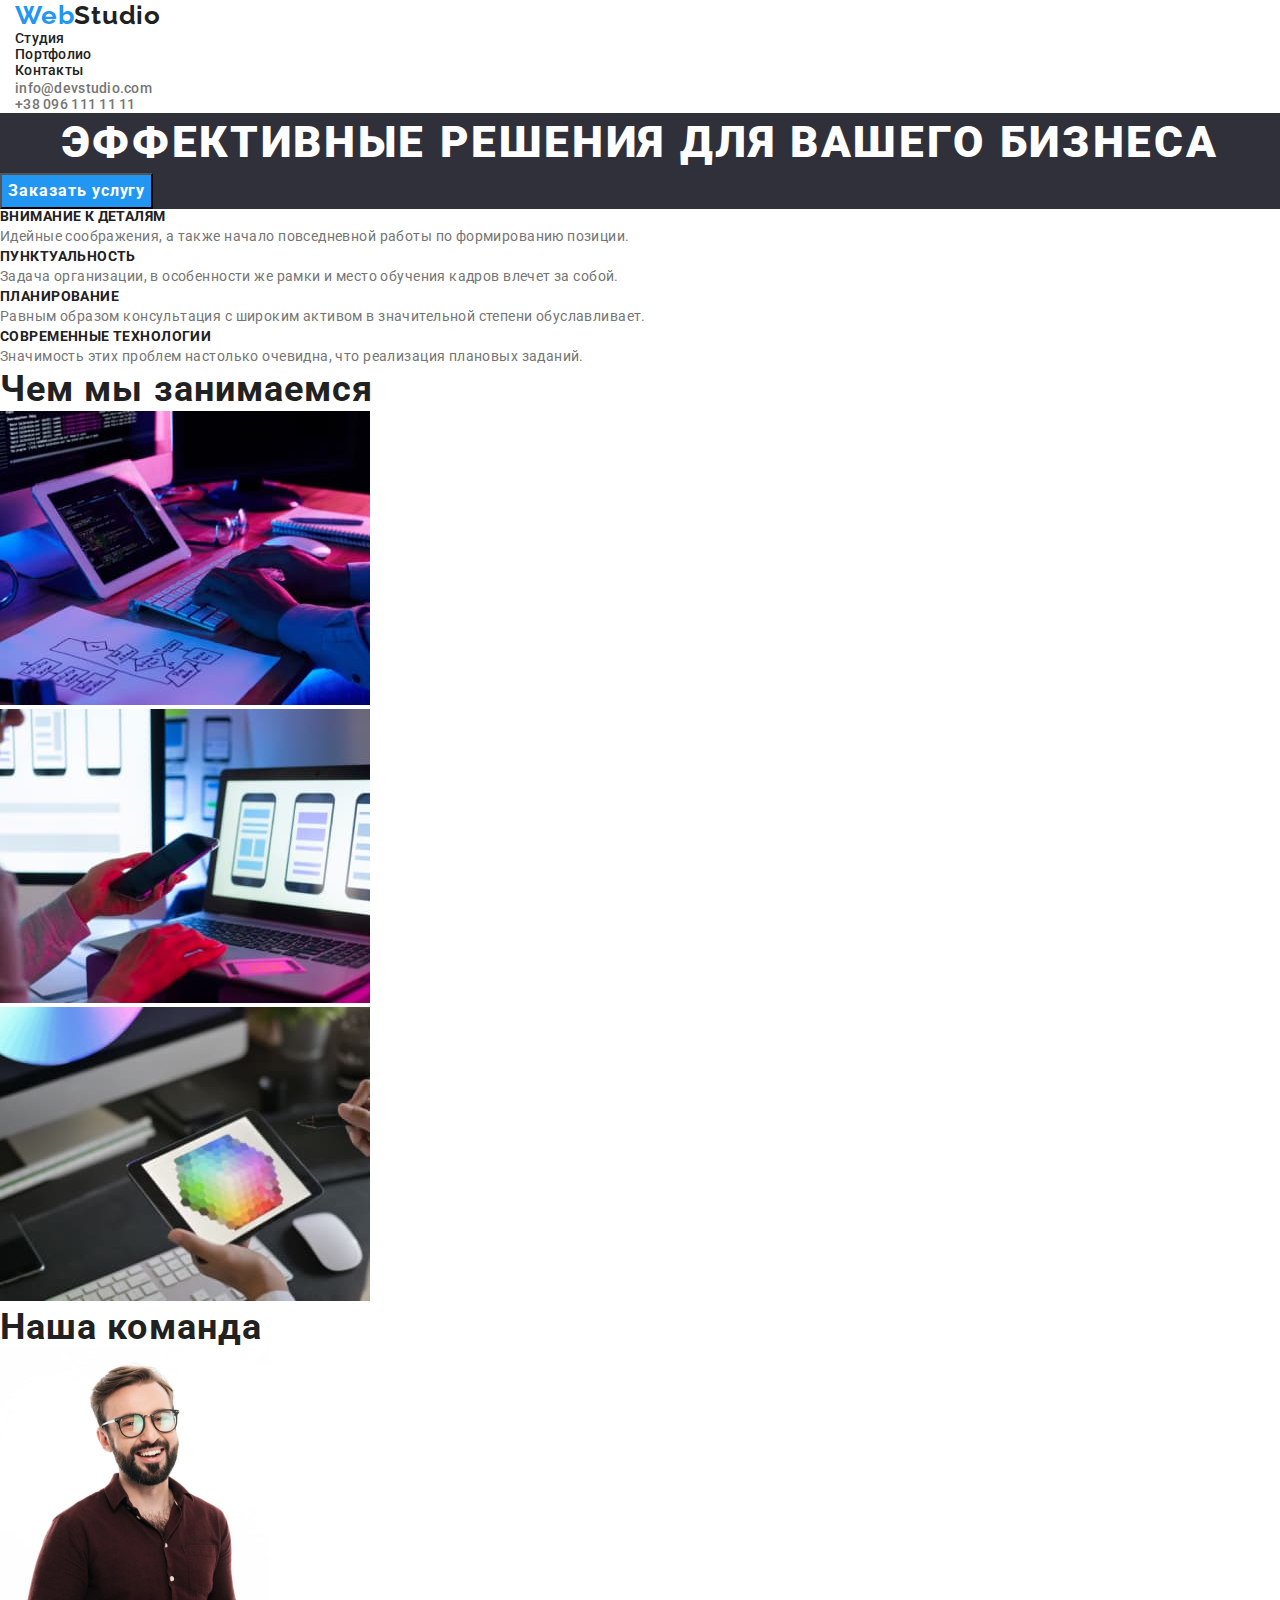
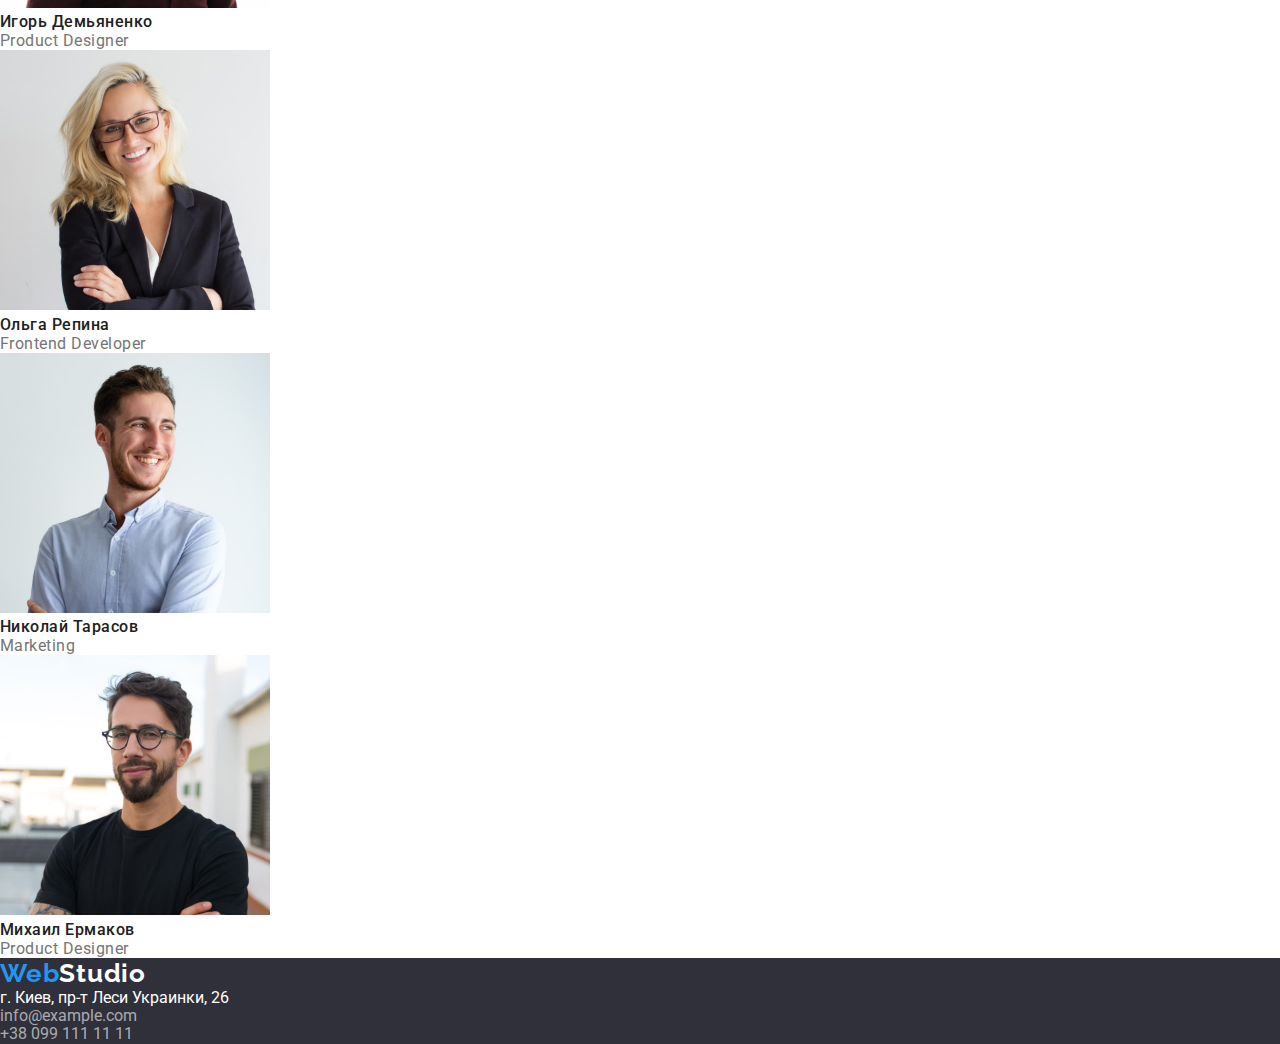
==== index.html @ ba94e082 "1" ====
<!DOCTYPE html>
<html lang="ru">
  <head>
    <meta charset="UTF-8" />
    <meta http-equiv="X-UA-Compatible" content="IE=edge" />
    <meta name="viewport" content="width=device-width, initial-scale=1.0" />
    <title>Document</title>
    <link rel="preconnect" href="https://fonts.googleapis.com" />
    <link rel="preconnect" href="https://fonts.gstatic.com" crossorigin />
    <!-- <link rel="preconnect" href="https://fonts.googleapis.com" />
    <link rel="preconnect" href="https://fonts.gstatic.com" crossorigin /> -->
    <link
      href="https://fonts.googleapis.com/css2?family=Raleway:wght@700&family=Roboto:wght@400;500;700;900&display=swap"
      rel="stylesheet"
    />
    <link
      rel="stylesheet"
      href="https://cdnjs.cloudflare.com/ajax/libs/modern-normalize/1.1.0/modern-normalize.min.css"
    />
    <link rel="stylesheet" href="./css/stile.css" />
  </head>
  <body class="body">
    <div class="container">
    <header class="header">
      <nav class="navigation">
        <a href="" class="header-logo logo">
          <span class="color-logo">Web</span>Studio</a
        >
        <ul class="header-list">
          <li class="header-item">
            <a href="./index.html" class="header-link">Студия</a>
          </li>
          <li class="header-item">
            <a href="./portfolio.html" class="header-link">Портфолио</a>
          </li>
          <li class="header-item">
            <a href="" class="header-link">Контакты</a>
          </li>
        </ul>
      </nav>
      <ul class="header-list-contacts">
        <li class="header-item-contacts">
          <a href="mailto:info@devstudio.com" class="header-link-tel"
            >info@devstudio.com</a
          >
        </li>
        <li class="header-item">
          <a href="tel:+380961111111" class="header-link-tel"
            >+38 096 111 11 11</a
          >
        </li>
      </ul>
    </div>
    </header>
    <main>
      <section class="hero">
        <h1 class="hero-title">Эффективные решения для вашего бизнеса</h1>
        <button type="button" class="btn">Заказать услугу</button>
      </section>
      <section class="benefits">
        <h2 class="visually-hidden">Наши приемущества</h2>
        <ul class="benefits-list">
          <li class="benefits-item">
            <h2 class="benefits-title">Внимание к деталям</h2>
            <p class="benefits-text">
              Идейные соображения, а также начало повседневной работы по
              формированию позиции.
            </p>
          </li>
          <li class="benefits-item">
            <h2 class="benefits-title">Пунктуальность</h2>
            <p class="benefits-text">
              Задача организации, в особенности же рамки и место обучения кадров
              влечет за собой.
            </p>
          </li>
          <li class="benefits-item">
            <h2 class="benefits-title">Планирование</h2>
            <p class="benefits-text">
              Равным образом консультация с широким активом в значительной
              степени обуславливает.
            </p>
          </li>
          <li class="benefits-item">
            <h2 class="benefits-title">Современные технологии</h2>
            <p class="benefits-text">
              Значимость этих проблем настолько очевидна, что реализация
              плановых заданий.
            </p>
          </li>
        </ul>
      </section>
      <section class="work">
        <h2 class="our-work">Чем мы занимаемся</h2>
        <ul class="work-list">
          <li class="work-item">
            <img
              src="./images/1.jpg"
              alt=" Пользователь работающий за планшетом с клавиатурой"
              width="370"
            />
          </li>
          <li class="work-item">
            <img
              src="images/2.jpg"
              alt="Пользватель работающий за ноутбуком"
              width="370"
            />
          </li>
          <li class="work-item">
            <img
              src="./images/3.jpg"
              alt="Пользователь работающий за планшетом"
              width="370"
            />
          </li>
        </ul>
      </section>
      <section class="team">
        <h2 class="team-our">Наша команда</h2>
        <ul class="team-list">
          <li class="team-item">
            <img
              src="./images/teacher.jpg"
              alt="Фото Product Designer"
              width="270"
            />
            <h2 class="team-name">Игорь Демьяненко</h2>
            <p lang="en" class="team-text">Product Designer</p>
          </li>
          <li class="team-item">
            <img
              src="images/teacher2.jpg"
              alt="Фото Frontend Developer"
              width="270"
            />
            <h2 class="team-name">Ольга Репина</h2>
            <p lang="en" class="team-text">Frontend Developer</p>
          </li>
          <li class="team-item">
            <img src="./images/teacher3.jpg" alt="Фото Marketing" width="270" />
            <h2 class="team-name">Николай Тарасов</h2>
            <p lang="en" class="team-text">Marketing</p>
          </li>
          <li class="team-item">
            <img
              src="./images/teacher4.jpg"
              alt="Фото UI Designer"
              width="270"
            />
            <h2 class="team-name">Михаил Ермаков</h2>
            <p lang="en" class="team-text">Product Designer</p>
          </li>
        </ul>
      </section>
    </main>
    <footer class="footer">
      <a href="" class="footer-logo logo"
        ><span class="color-logo">Web</span>Studio</a
      >
      <address class="footer-address">
        <ul class="footer-list">
          <li class="footer-item">
            <a href="" class="footer-link-address"
              >г. Киев, пр-т Леси Украинки, 26</a
            >
          </li>
          <li class="footer-item">
            <a href="mailto:info@example.com" class="footer-link"
              >info@example.com</a
            >
          </li>
          <li class="address-item">
            <a href="tel:+380991111111" class="footer-link"
              >+38 099 111 11 11</a
            >
          </li>
        </ul>
      </address>
    </footer>
  </body>
</html>
---- css/stile.css ----
:root {
  --header-color-white: #ffffff;
  --header-color-black: #212121;
  --text-color-grey: #757575;
  --btn-color-blue: #2196f3;
  --fon-background-grey: #2f303a;
  --fon-background-white: #e5e5e5;
  --footer-link-color: rgba(255, 255, 255, 0.6);
}

.body {
  font-family: "Roboto", sans-serif;
  color: var(--text-color-grey);
}

/* index.html */
/* header */
a {
  text-decoration: none;
}

li {
  list-style-type: none;
}

p,
h1,
h2,
h3,
h4,
h5,
h6 {
  margin: 0;
}
ul {
  margin: 0;
  padding: 0;
}

.container {
  width: 1200px;
  padding-left: 15px;
  padding-right: 15px;
}
.visually-hidden {
  position: absolute;
  white-space: nowrap;
  width: 1px;
  height: 1px;
  overflow: hidden;
  border: 0;
  padding: 0;
  clip: rect(0 0 0 0);
  clip-path: inset(50%);
  margin: -1px;
}

.logo {
  font-family: "Raleway", sans-serif;
  font-weight: 700;
  font-size: 26px;
  line-height: 1.19;
  letter-spacing: 0.03em;
}

.header-logo {
  color: var(--header-color-black);
}
.color-logo {
  color: var(--btn-color-blue);
}

.header-link {
  font-weight: 500;
  font-size: 14px;
  line-height: 1.14;
  letter-spacing: 0.02em;
  color: var(--header-color-black);
}
.header-link:hover,
.header-link:focus,
.header-link:active {
  color: var(--btn-color-blue);
}

.header-link-tel {
  font-weight: 500;
  font-size: 14px;
  line-height: 1.14;
  letter-spacing: 0.02em;
  color: var(--text-color-grey);
}
.header-link-tel:hover,
.header-link-tel:focus,
.header-link-tel:active {
  color: var(--btn-color-blue);
}

.header-item {
  font-weight: 500;
  font-size: 14px;
  line-height: 1.14;
  letter-spacing: 0.02em;
  color: var(--text-color-grey);
}
/* hero */
.hero {
  background: var(--fon-background-grey);
}

.hero-title {
  font-weight: 900;
  font-size: 44px;
  line-height: 1.36;
  text-align: center;
  letter-spacing: 0.06em;
  text-transform: uppercase;
  color: var(--header-color-white);
}
.btn {
  font-family: inherit;
  font-weight: 700;
  font-size: 16px;
  line-height: 1.87;
  letter-spacing: 0.06em;
  color: var(--header-color-white);
  background-color: var(--btn-color-blue);
  cursor: pointer;
}

.btn:hover,
.filter-btn:hover,
.btn:focus,
.filter-btn:focus,
.btn:active,
.filter-btn:active {
  color: var(--header-color-white);
  background-color: var(--btn-color-blue);
}

/* benefits */

.benefits-our {
  font-weight: 700;
  font-size: 36px;
  line-height: 1.17;
  letter-spacing: 0.03em;
  color: var(--header-color-black);
}

.benefits-title {
  font-weight: 700;
  font-size: 14px;
  line-height: 1.14;
  letter-spacing: 0.03em;
  text-transform: uppercase;
  color: var(--header-color-black);
}

.benefits-text {
  font-weight: 400;
  font-size: 14px;
  line-height: 1.71;
  letter-spacing: 0.03em;
  color: var(--text-color-grey);
}
/* work */
.our-work {
  font-weight: 700;
  font-size: 36px;
  line-height: 1.17;
  letter-spacing: 0.03em;
  color: var(--header-color-black);
}

/* team */
.team-our {
  font-weight: 700;
  font-size: 36px;
  line-height: 1.17;
  letter-spacing: 0.03em;
  color: var(--header-color-black);
}
.team-name {
  font-weight: 500;
  font-size: 16px;
  line-height: 1.19;
  letter-spacing: 0.03em;
  color: var(--header-color-black);
}

.team-text {
  font-weight: 400;
  font-size: 16px;
  line-height: 1.19;
  letter-spacing: 0.03em;
  color: var(--text-color-grey);
}
/* footer */

.footer {
  background-color: var(--fon-background-grey);
}
.footer-address {
  font-style: normal;
}
.footer-link:hover,
.footer-link-address:hover,
.footer-link:focus,
.footer-link-address:focus,
.footer-link:active,
.footer-link-address:active {
  color: var(--btn-color-blue);
}
.footer-logo {
  color: var(--header-color-white);
}
.footer-link-address {
  color: var(--header-color-white);
}
.footer-link {
  color: var(--footer-link-color);
}

/* portfolio */
/* filter */
.filter-btn {
  font-family: inherit;
  font-weight: 500;
  font-size: 16px;
  line-height: 1.63;
  letter-spacing: 0.03em;
  color: #212121;
  cursor: pointer;
}

.color-portfolio {
  color: var(--btn-color-blue);
}

/* content */
.content-title {
  font-weight: 700;
  font-size: 18px;
  line-height: 2;
  letter-spacing: 0.06em;
  color: var(--header-color-black);
}
.content-text {
  font-size: 16px;
  line-height: 1.87;
  letter-spacing: 0.03em;
  color: var(--text-color-grey);
}
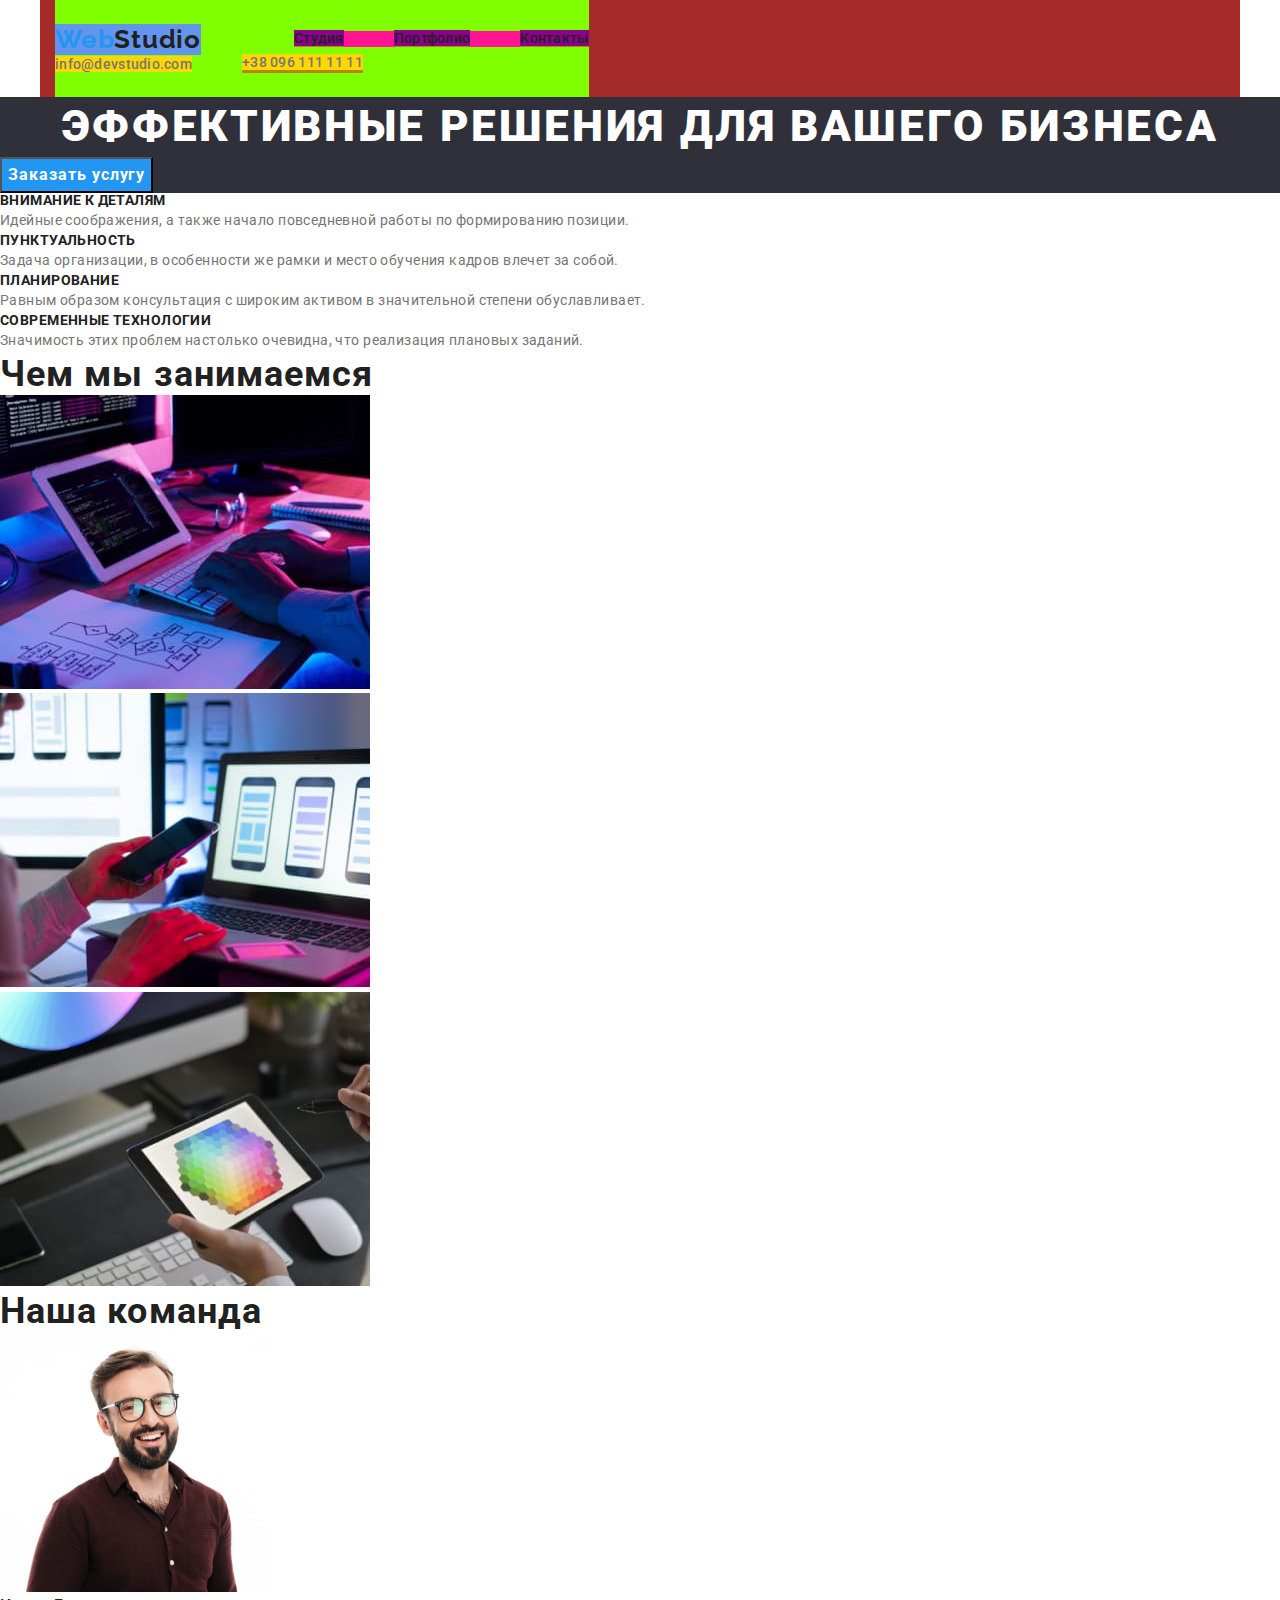
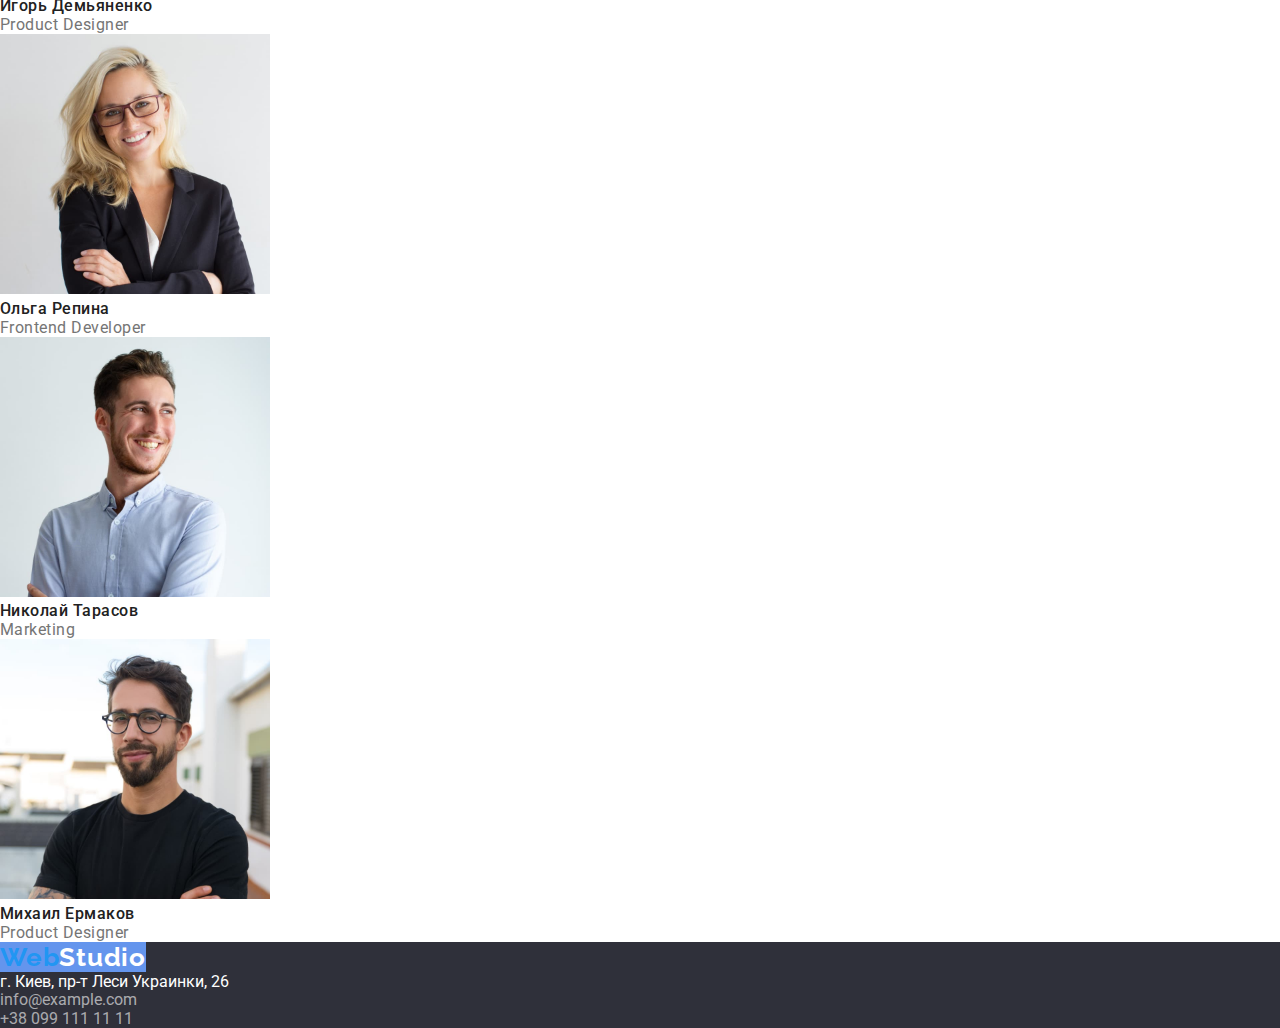
==== commit 7659fd1e: "2" ====
--- a/index.html
+++ b/index.html
@@ -5,10 +5,14 @@
     <meta http-equiv="X-UA-Compatible" content="IE=edge" />
     <meta name="viewport" content="width=device-width, initial-scale=1.0" />
     <title>Document</title>
+    <link
+    rel="stylesheet"
+    href="https://cdnjs.cloudflare.com/ajax/libs/modern-normalize/1.1.0/modern-normalize.min.css"
+  />
     <link rel="preconnect" href="https://fonts.googleapis.com" />
     <link rel="preconnect" href="https://fonts.gstatic.com" crossorigin />
-    <!-- <link rel="preconnect" href="https://fonts.googleapis.com" />
-    <link rel="preconnect" href="https://fonts.gstatic.com" crossorigin /> -->
+    <link rel="preconnect" href="https://fonts.googleapis.com" />
+    <link rel="preconnect" href="https://fonts.gstatic.com" crossorigin />
     <link
       href="https://fonts.googleapis.com/css2?family=Raleway:wght@700&family=Roboto:wght@400;500;700;900&display=swap"
       rel="stylesheet"
--- a/css/stile.css
+++ b/css/stile.css
@@ -13,8 +13,8 @@
   color: var(--text-color-grey);
 }
 
-/* index.html */
-/* header */
+/* different*/
+
 a {
   text-decoration: none;
 }
@@ -37,10 +37,20 @@
   padding: 0;
 }
 
+/* header */
 .container {
+  display: flex;
+  align-items: center;
   width: 1200px;
   padding-left: 15px;
   padding-right: 15px;
+  margin-left: auto;
+  margin-right: auto;
+  background-color: brown;
+}
+.navigation {
+  display: flex;
+  align-items: center;
 }
 .visually-hidden {
   position: absolute;
@@ -54,13 +64,18 @@
   clip-path: inset(50%);
   margin: -1px;
 }
-
+.header {
+  padding-top: 24px;
+  padding-bottom: 24px;
+  background-color: chartreuse;
+}
 .logo {
   font-family: "Raleway", sans-serif;
   font-weight: 700;
   font-size: 26px;
   line-height: 1.19;
   letter-spacing: 0.03em;
+  background-color: cornflowerblue;
 }
 
 .header-logo {
@@ -70,13 +85,39 @@
   color: var(--btn-color-blue);
 }
 
+.header-list {
+  display: flex;
+  margin-left: 93px;
+  background-color: deeppink;
+}
+.header-item {
+  font-weight: 500;
+  font-size: 14px;
+  line-height: 1.14;
+  letter-spacing: 0.02em;
+  color: var(--text-color-grey);
+  background-color: darkgoldenrod;
+}
+.header-list .header-item:not(:last-child) {
+  margin-right: 50px;
+}
+.header-list-contacts {
+  display: flex;
+  margin-left: auto;
+}
+.header-list-contacts .header-item-contacts:not(:last-child) {
+  margin-right: 50px;
+}
+
 .header-link {
   font-weight: 500;
   font-size: 14px;
   line-height: 1.14;
   letter-spacing: 0.02em;
   color: var(--header-color-black);
-}
+  background-color: darkmagenta;
+}
+
 .header-link:hover,
 .header-link:focus,
 .header-link:active {
@@ -89,6 +130,7 @@
   line-height: 1.14;
   letter-spacing: 0.02em;
   color: var(--text-color-grey);
+  background-color: gold;
 }
 .header-link-tel:hover,
 .header-link-tel:focus,
@@ -96,13 +138,7 @@
   color: var(--btn-color-blue);
 }
 
-.header-item {
-  font-weight: 500;
-  font-size: 14px;
-  line-height: 1.14;
-  letter-spacing: 0.02em;
-  color: var(--text-color-grey);
-}
+/* .index.html */
 /* hero */
 .hero {
   background: var(--fon-background-grey);
@@ -224,6 +260,14 @@
 
 /* portfolio */
 /* filter */
+.container-content {
+  width: 1200px;
+  padding-left: 15px;
+  padding-right: 15px;
+  margin-left: auto;
+  margin-right: auto;
+  display: flex;
+}
 .filter-btn {
   font-family: inherit;
   font-weight: 500;
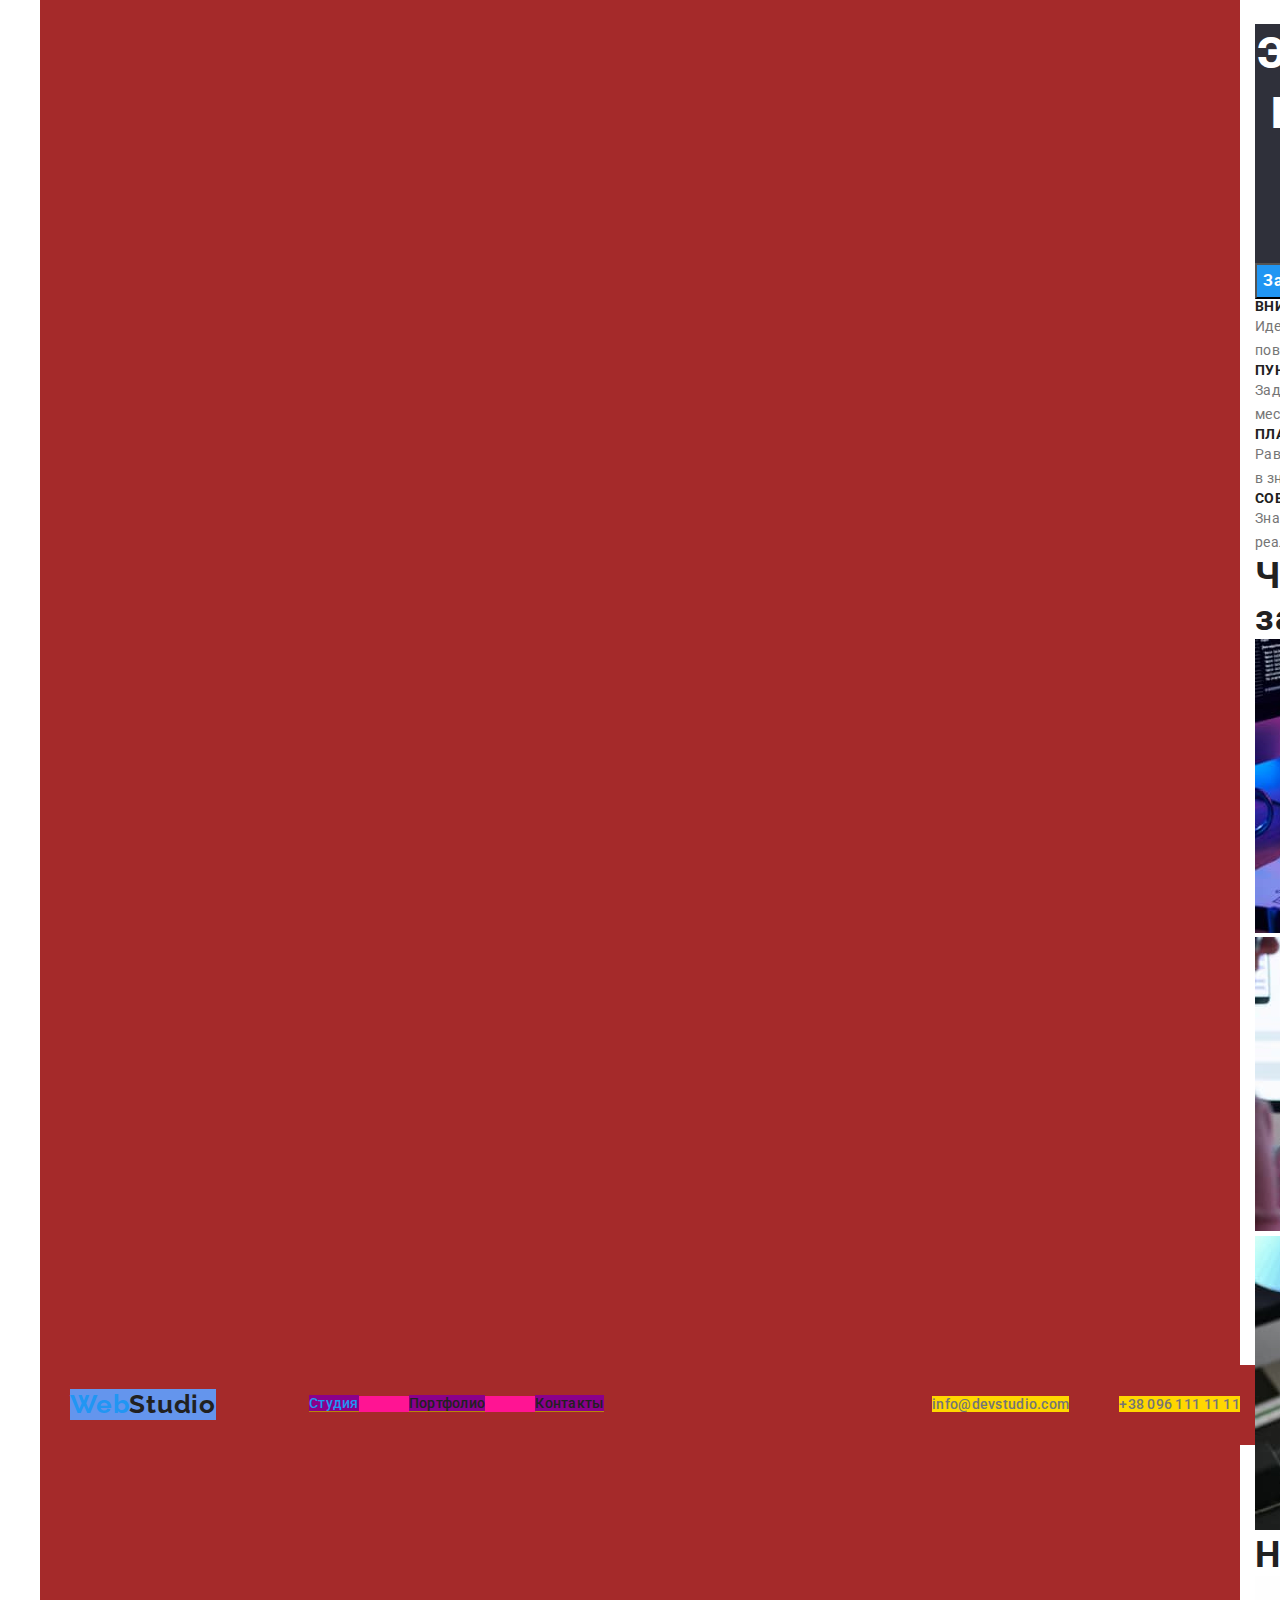
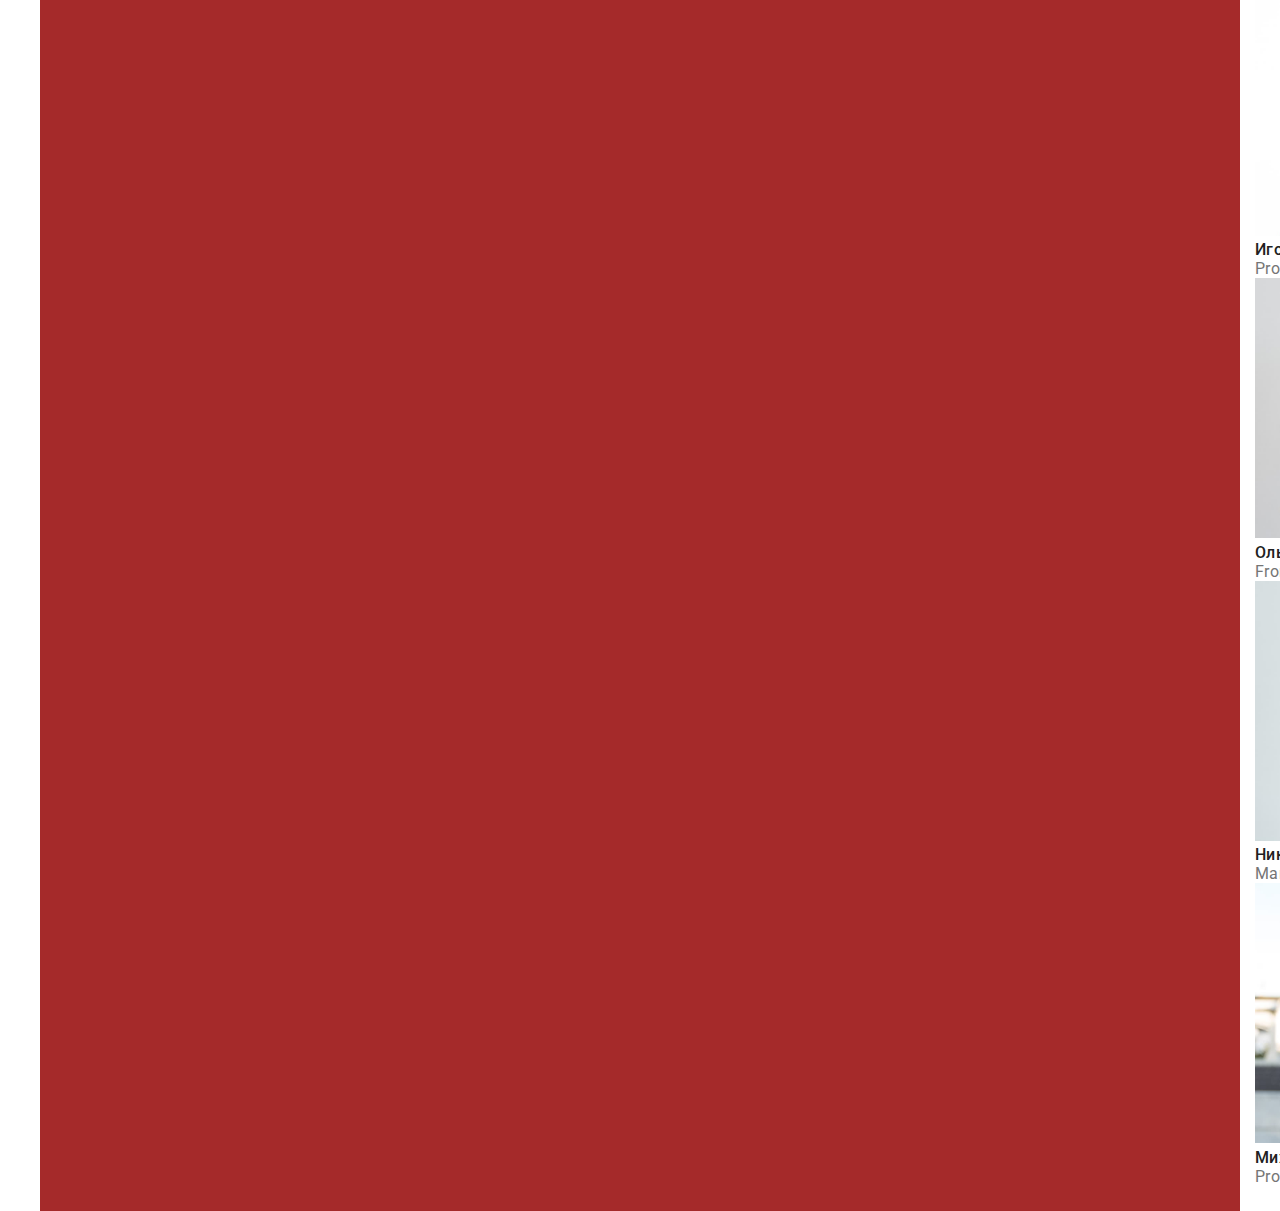
==== commit 13915398: "3" ====
--- a/index.html
+++ b/index.html
@@ -24,38 +24,40 @@
     <link rel="stylesheet" href="./css/stile.css" />
   </head>
   <body class="body">
-    <div class="container">
-    <header class="header">
-      <nav class="navigation">
-        <a href="" class="header-logo logo">
-          <span class="color-logo">Web</span>Studio</a
-        >
-        <ul class="header-list">
-          <li class="header-item">
-            <a href="./index.html" class="header-link">Студия</a>
-          </li>
-          <li class="header-item">
-            <a href="./portfolio.html" class="header-link">Портфолио</a>
-          </li>
-          <li class="header-item">
-            <a href="" class="header-link">Контакты</a>
-          </li>
-        </ul>
-      </nav>
-      <ul class="header-list-contacts">
-        <li class="header-item-contacts">
-          <a href="mailto:info@devstudio.com" class="header-link-tel"
-            >info@devstudio.com</a
-          >
-        </li>
-        <li class="header-item">
-          <a href="tel:+380961111111" class="header-link-tel"
-            >+38 096 111 11 11</a
-          >
-        </li>
-      </ul>
-    </div>
-    </header>
+    <div class="container header-conteiner">
+      <header class="header">
+        <div class="container header-conteiner">
+          <nav class="navigation">
+            <a href="" class="header-logo logo"
+              ><span class="color-logo">Web</span>Studio</a
+            >
+            <ul class="header-list">
+              <li class="header-item">
+                <a href="./index.html" class="header-link"><span class="color-studio">Студия</span></a>
+              </li>
+              <li class="header-item">
+                <a href="./portfolio.html" class="header-link">Портфолио</a
+                >
+              </li>
+              <li class="header-item">
+                <a href="" class="header-link">Контакты</a>
+              </li>
+            </ul>
+          </nav>
+          <ul class="header-list-contacts">
+            <li class="header-item-contacts">
+              <a href="mailto:info@devstudio.com" class="header-link-tel"
+                >info@devstudio.com</a
+              >
+            </li>
+            <li class="header-item-contacts">
+              <a href="tel:+380961111111" class="header-link-tel"
+                >+38 096 111 11 11</a
+              >
+            </li>
+          </ul>
+        </div>
+      </header>
     <main>
       <section class="hero">
         <h1 class="hero-title">Эффективные решения для вашего бизнеса</h1>
@@ -159,28 +161,29 @@
       </section>
     </main>
     <footer class="footer">
-      <a href="" class="footer-logo logo"
-        ><span class="color-logo">Web</span>Studio</a
-      >
-      <address class="footer-address">
-        <ul class="footer-list">
-          <li class="footer-item">
-            <a href="" class="footer-link-address"
-              >г. Киев, пр-т Леси Украинки, 26</a
-            >
-          </li>
-          <li class="footer-item">
-            <a href="mailto:info@example.com" class="footer-link"
-              >info@example.com</a
-            >
-          </li>
-          <li class="address-item">
-            <a href="tel:+380991111111" class="footer-link"
-              >+38 099 111 11 11</a
-            >
-          </li>
-        </ul>
-      </address>
+      <div class="conteiner-footer">
+        <a href="" class="footer-logo logo"
+          ><span class="color-logo">Web</span>Studio</a
+        >
+        <address class="footer-address">
+          <ul class="footer-list">
+            <li class="footer-item">
+              <a href="" class="footer-link-address"
+                >г. Киев, пр-т Леси Украинки, 26</a
+              >
+            </li>
+            <li class="footer-item">
+              <a href="mailto:info@devstudio.com" class="footer-link"
+                >isnfo@devstudio.com</a
+              >
+            </li>
+            <li class="footer-item">
+              <a href="tel:+380991111111" class="footer-link"
+                >+38 099 111 11 11</a
+              >
+            </li>
+          </ul>
+        </address>
     </footer>
   </body>
 </html>
--- a/css/stile.css
+++ b/css/stile.css
@@ -14,44 +14,6 @@
 }
 
 /* different*/
-
-a {
-  text-decoration: none;
-}
-
-li {
-  list-style-type: none;
-}
-
-p,
-h1,
-h2,
-h3,
-h4,
-h5,
-h6 {
-  margin: 0;
-}
-ul {
-  margin: 0;
-  padding: 0;
-}
-
-/* header */
-.container {
-  display: flex;
-  align-items: center;
-  width: 1200px;
-  padding-left: 15px;
-  padding-right: 15px;
-  margin-left: auto;
-  margin-right: auto;
-  background-color: brown;
-}
-.navigation {
-  display: flex;
-  align-items: center;
-}
 .visually-hidden {
   position: absolute;
   white-space: nowrap;
@@ -64,10 +26,50 @@
   clip-path: inset(50%);
   margin: -1px;
 }
+a {
+  text-decoration: none;
+}
+
+li {
+  list-style-type: none;
+}
+
+p,
+h1,
+h2,
+h3,
+h4,
+h5,
+h6 {
+  margin: 0;
+}
+ul {
+  margin: 0;
+  padding: 0;
+}
+
+/* header */
+.container {
+  width: 1200px;
+  padding-left: 15px;
+  padding-right: 15px;
+  margin-left: auto;
+  margin-right: auto;
+}
+.header-conteiner {
+  display: flex;
+  align-items: center;
+  padding-top: 24px;
+  padding-bottom: 25px;
+  background-color: brown;
+}
 .header {
-  padding-top: 24px;
-  padding-bottom: 24px;
   background-color: chartreuse;
+}
+
+.navigation {
+  display: flex;
+  align-items: center;
 }
 .logo {
   font-family: "Raleway", sans-serif;
@@ -77,8 +79,8 @@
   letter-spacing: 0.03em;
   background-color: cornflowerblue;
 }
-
 .header-logo {
+  margin-right: 93px;
   color: var(--header-color-black);
 }
 .color-logo {
@@ -87,7 +89,6 @@
 
 .header-list {
   display: flex;
-  margin-left: 93px;
   background-color: deeppink;
 }
 .header-item {
@@ -117,7 +118,9 @@
   color: var(--header-color-black);
   background-color: darkmagenta;
 }
-
+.color-studio {
+  color: var(--btn-color-blue);
+}
 .header-link:hover,
 .header-link:focus,
 .header-link:active {
@@ -232,10 +235,89 @@
   letter-spacing: 0.03em;
   color: var(--text-color-grey);
 }
+
+/* portfolio */
+/* filter */
+.filter {
+  background-color: chocolate;
+}
+.container-content {
+  background-color: cadetblue;
+}
+.filter-list {
+  display: flex;
+  flex-wrap: wrap;
+  justify-content: center;
+}
+.filter-btn {
+  margin-left: 8px;
+  padding-top: 94px;
+  padding-bottom: 50px;
+  font-family: inherit;
+  font-weight: 500;
+  font-size: 16px;
+  line-height: 1.63;
+  letter-spacing: 0.03em;
+  color: #212121;
+  cursor: pointer;
+  background-color: rgb(94, 13, 31);
+}
+
+.color-portfolio {
+  color: var(--btn-color-blue);
+}
+
+.filter-list .filter-btn:not(:last-child) {
+  margin-left: 8px;
+}
+/* content */
+.content-list {
+  display: flex;
+  justify-content: space-around;
+  flex-wrap: wrap;
+  justify-content: center;
+  margin-left: -30px;
+  margin-bottom: -30px;
+}
+.content-item {
+  width: calc((100%- 90px) / 3);
+  margin-left: 30px;
+  margin-bottom: 30px;
+}
+
+.content-title {
+  padding-top: 20px;
+  padding-left: 24px;
+  font-weight: 700;
+  font-size: 18px;
+  line-height: 2;
+  letter-spacing: 0.06em;
+  color: var(--header-color-black);
+}
+
+.content-text {
+  padding-left: 24px;
+  font-size: 16px;
+  line-height: 1.87;
+  letter-spacing: 0.03em;
+  color: var(--text-color-grey);
+}
+
 /* footer */
 
 .footer {
   background-color: var(--fon-background-grey);
+}
+.conteiner-footer {
+  width: 1200px;
+  padding-left: 15px;
+  padding-right: 15px;
+  margin-left: auto;
+  margin-right: auto;
+  background-color: darkmagenta;
+}
+.footer-logo {
+  margin-bottom: 20px;
 }
 .footer-address {
   font-style: normal;
@@ -257,42 +339,3 @@
 .footer-link {
   color: var(--footer-link-color);
 }
-
-/* portfolio */
-/* filter */
-.container-content {
-  width: 1200px;
-  padding-left: 15px;
-  padding-right: 15px;
-  margin-left: auto;
-  margin-right: auto;
-  display: flex;
-}
-.filter-btn {
-  font-family: inherit;
-  font-weight: 500;
-  font-size: 16px;
-  line-height: 1.63;
-  letter-spacing: 0.03em;
-  color: #212121;
-  cursor: pointer;
-}
-
-.color-portfolio {
-  color: var(--btn-color-blue);
-}
-
-/* content */
-.content-title {
-  font-weight: 700;
-  font-size: 18px;
-  line-height: 2;
-  letter-spacing: 0.06em;
-  color: var(--header-color-black);
-}
-.content-text {
-  font-size: 16px;
-  line-height: 1.87;
-  letter-spacing: 0.03em;
-  color: var(--text-color-grey);
-}
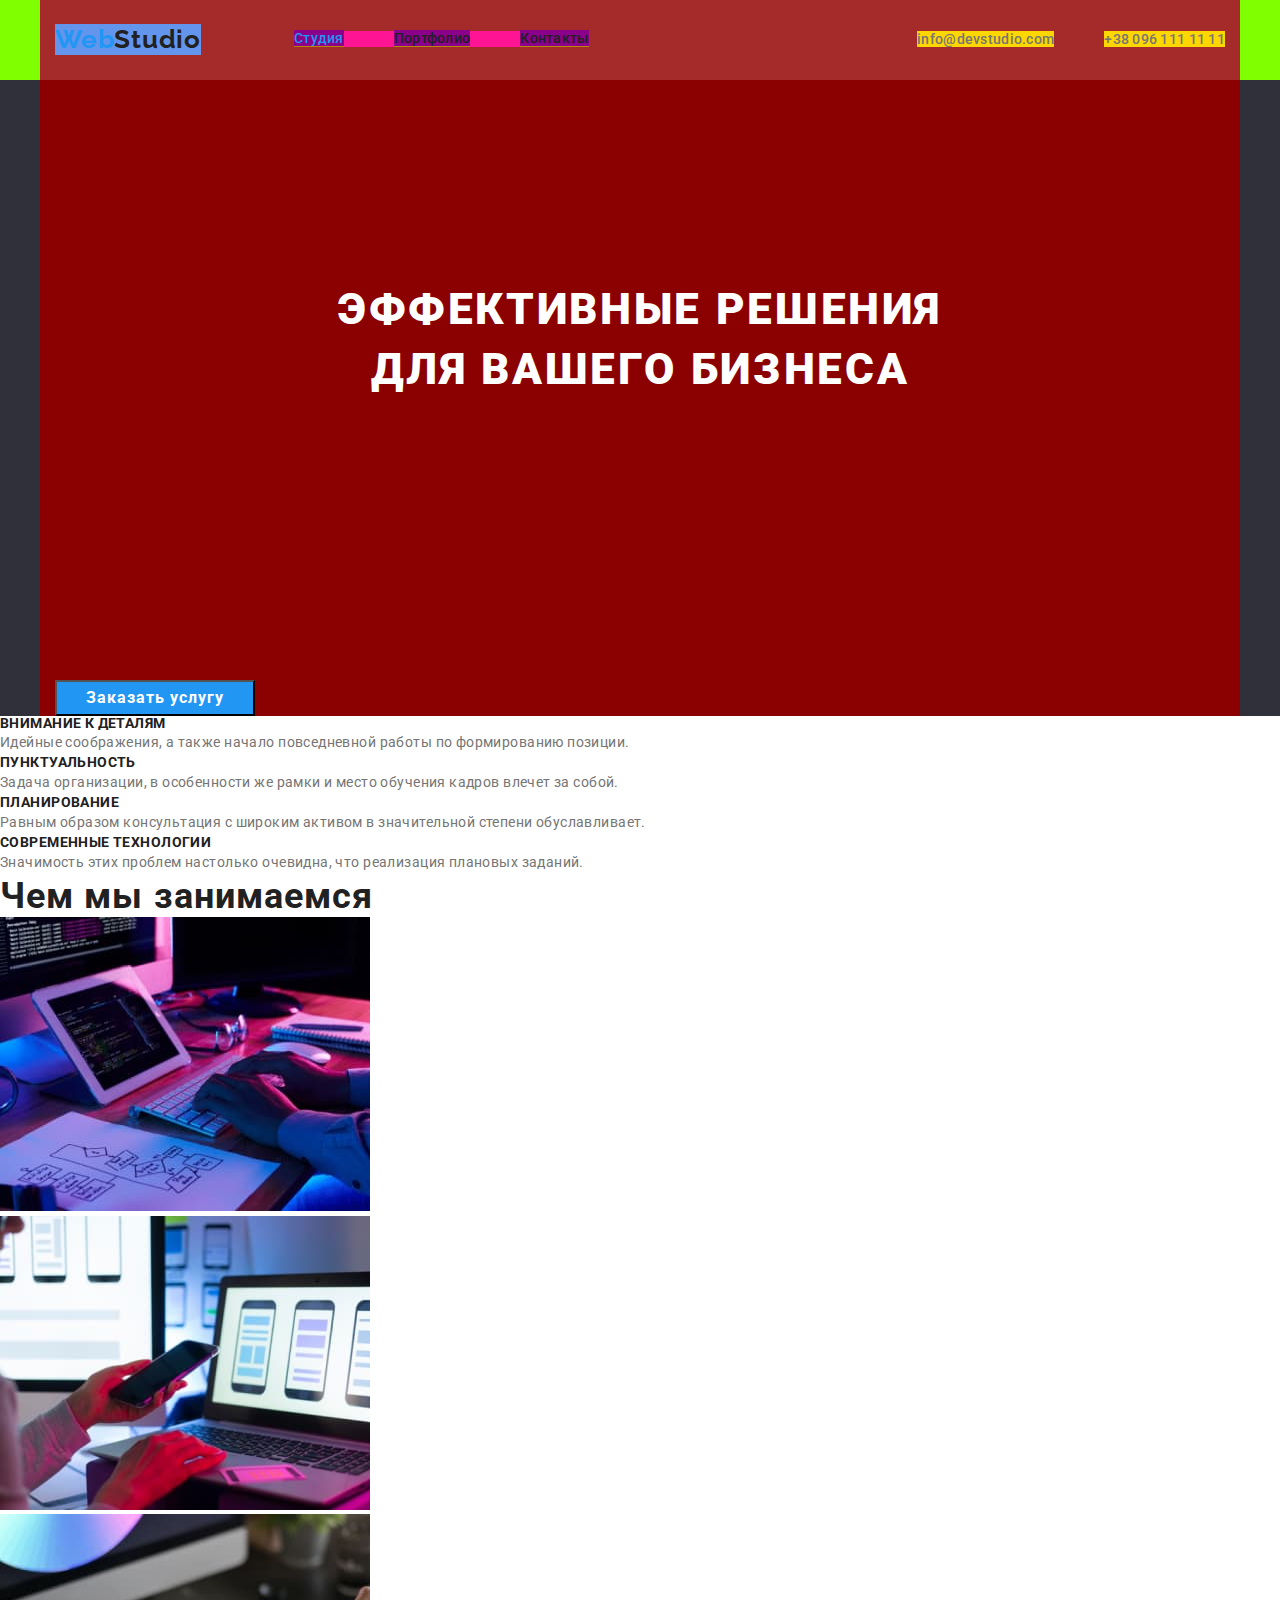
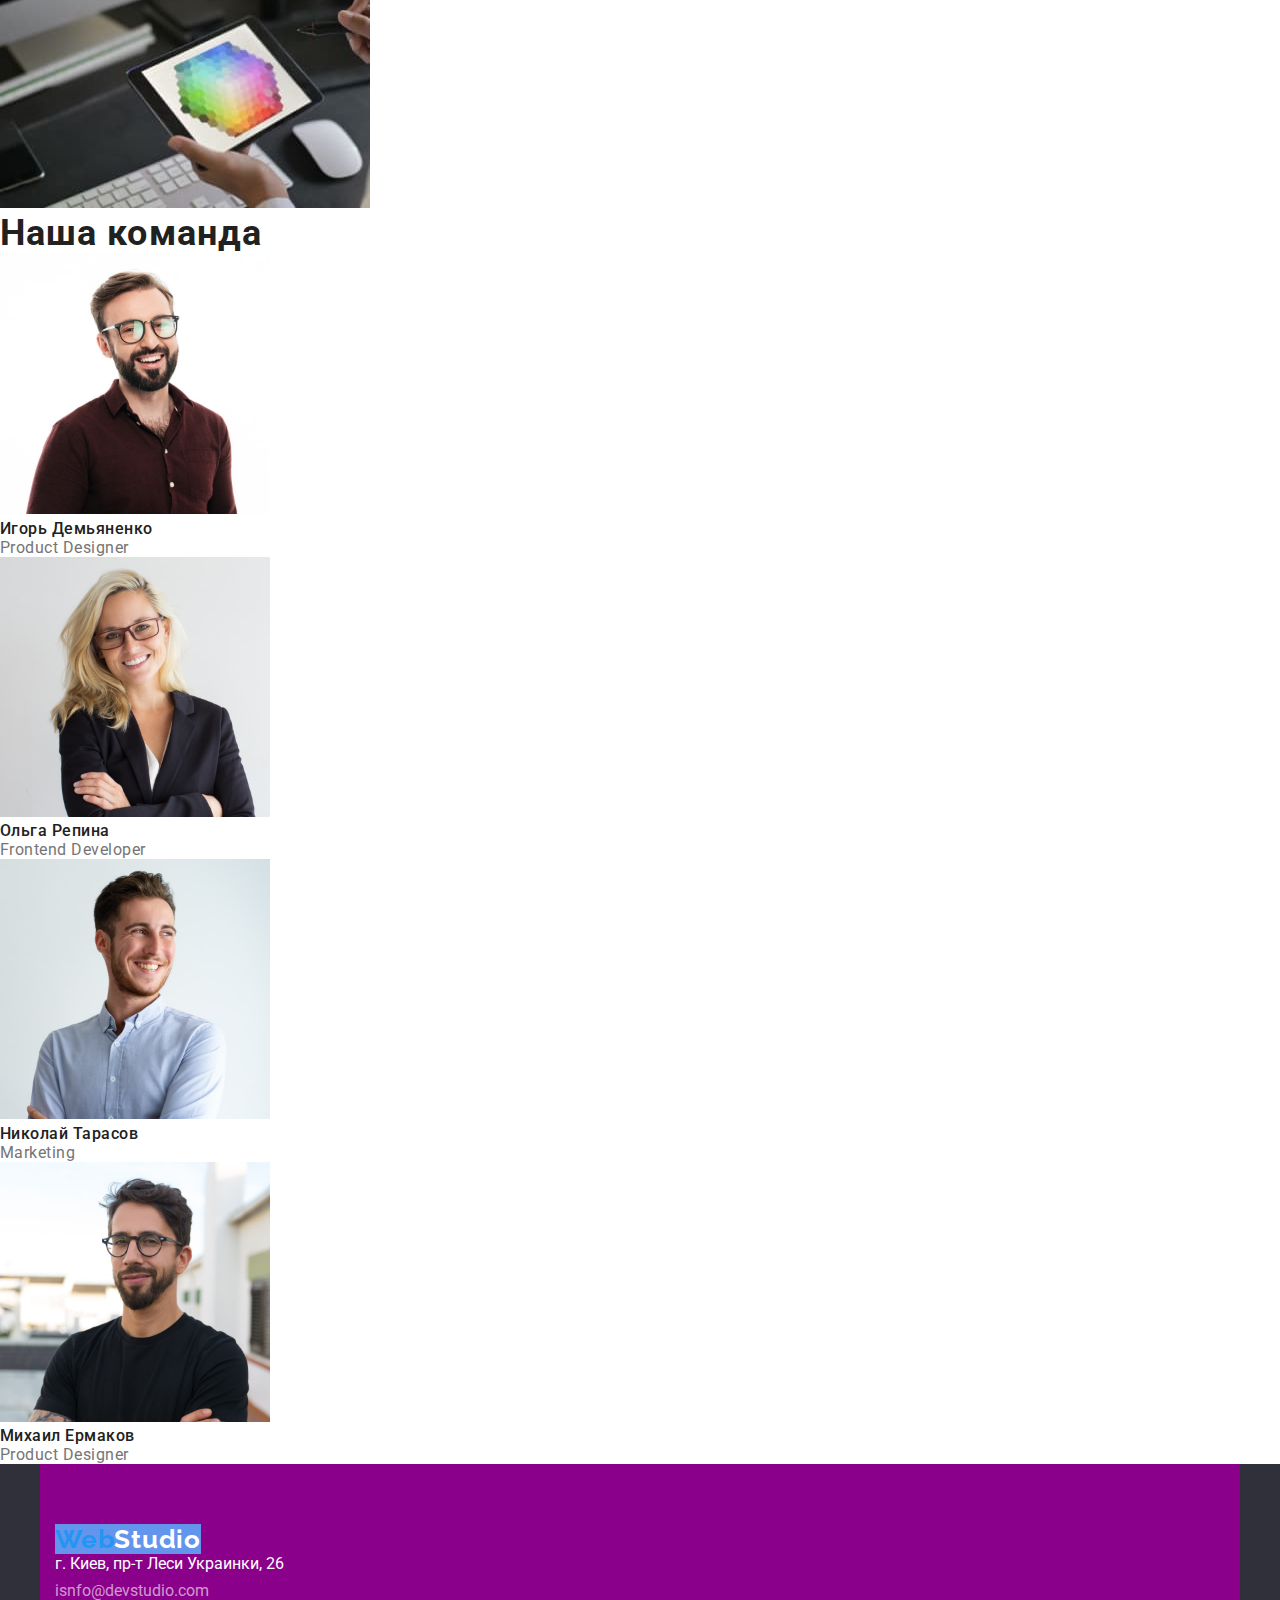
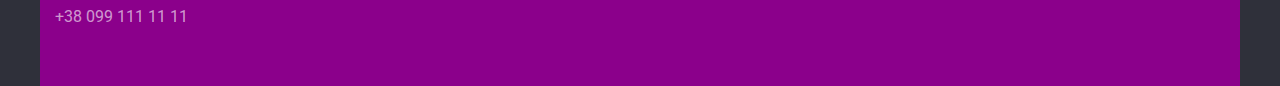
==== commit d2ea3a93: "xalf" ====
--- a/index.html
+++ b/index.html
@@ -24,7 +24,6 @@
     <link rel="stylesheet" href="./css/stile.css" />
   </head>
   <body class="body">
-    <div class="container header-conteiner">
       <header class="header">
         <div class="container header-conteiner">
           <nav class="navigation">
@@ -60,8 +59,10 @@
       </header>
     <main>
       <section class="hero">
+        <div class="container">
         <h1 class="hero-title">Эффективные решения для вашего бизнеса</h1>
         <button type="button" class="btn">Заказать услугу</button>
+      </div>
       </section>
       <section class="benefits">
         <h2 class="visually-hidden">Наши приемущества</h2>
--- a/css/stile.css
+++ b/css/stile.css
@@ -55,6 +55,7 @@
   padding-right: 15px;
   margin-left: auto;
   margin-right: auto;
+  background-color: darkred;
 }
 .header-conteiner {
   display: flex;
@@ -148,6 +149,10 @@
 }
 
 .hero-title {
+  width: 696px;
+  margin: 0 auto;
+  padding-top: 200px;
+  padding-bottom: 280px;
   font-weight: 900;
   font-size: 44px;
   line-height: 1.36;
@@ -157,6 +162,9 @@
   color: var(--header-color-white);
 }
 .btn {
+  display: inline-block;
+  width: 200px;
+  margin: 0 auto;
   font-family: inherit;
   font-weight: 700;
   font-size: 16px;
@@ -242,17 +250,19 @@
   background-color: chocolate;
 }
 .container-content {
+  padding-top: 94px;
+  padding-bottom: 94px;
   background-color: cadetblue;
 }
 .filter-list {
   display: flex;
   flex-wrap: wrap;
   justify-content: center;
+  margin-bottom: 34px;
 }
 .filter-btn {
   margin-left: 8px;
-  padding-top: 94px;
-  padding-bottom: 50px;
+  padding-bottom: 16px;
   font-family: inherit;
   font-weight: 500;
   font-size: 16px;
@@ -286,21 +296,25 @@
 }
 
 .content-title {
-  padding-top: 20px;
-  padding-left: 24px;
+  margin-top: 20px;
+  margin-bottom: 4px;
+  margin-left: 24px;
   font-weight: 700;
   font-size: 18px;
   line-height: 2;
   letter-spacing: 0.06em;
   color: var(--header-color-black);
+  background-color: blue;
 }
 
 .content-text {
-  padding-left: 24px;
+  margin-left: 24px;
+  margin-bottom: 20px;
   font-size: 16px;
   line-height: 1.87;
   letter-spacing: 0.03em;
   color: var(--text-color-grey);
+  background-color: darkgreen;
 }
 
 /* footer */
@@ -312,6 +326,8 @@
   width: 1200px;
   padding-left: 15px;
   padding-right: 15px;
+  padding-bottom: 60px;
+  padding-top: 60px;
   margin-left: auto;
   margin-right: auto;
   background-color: darkmagenta;
@@ -322,6 +338,10 @@
 .footer-address {
   font-style: normal;
 }
+.footer-item:not(:last-child) {
+  margin-bottom: 8px;
+}
+
 .footer-link:hover,
 .footer-link-address:hover,
 .footer-link:focus,
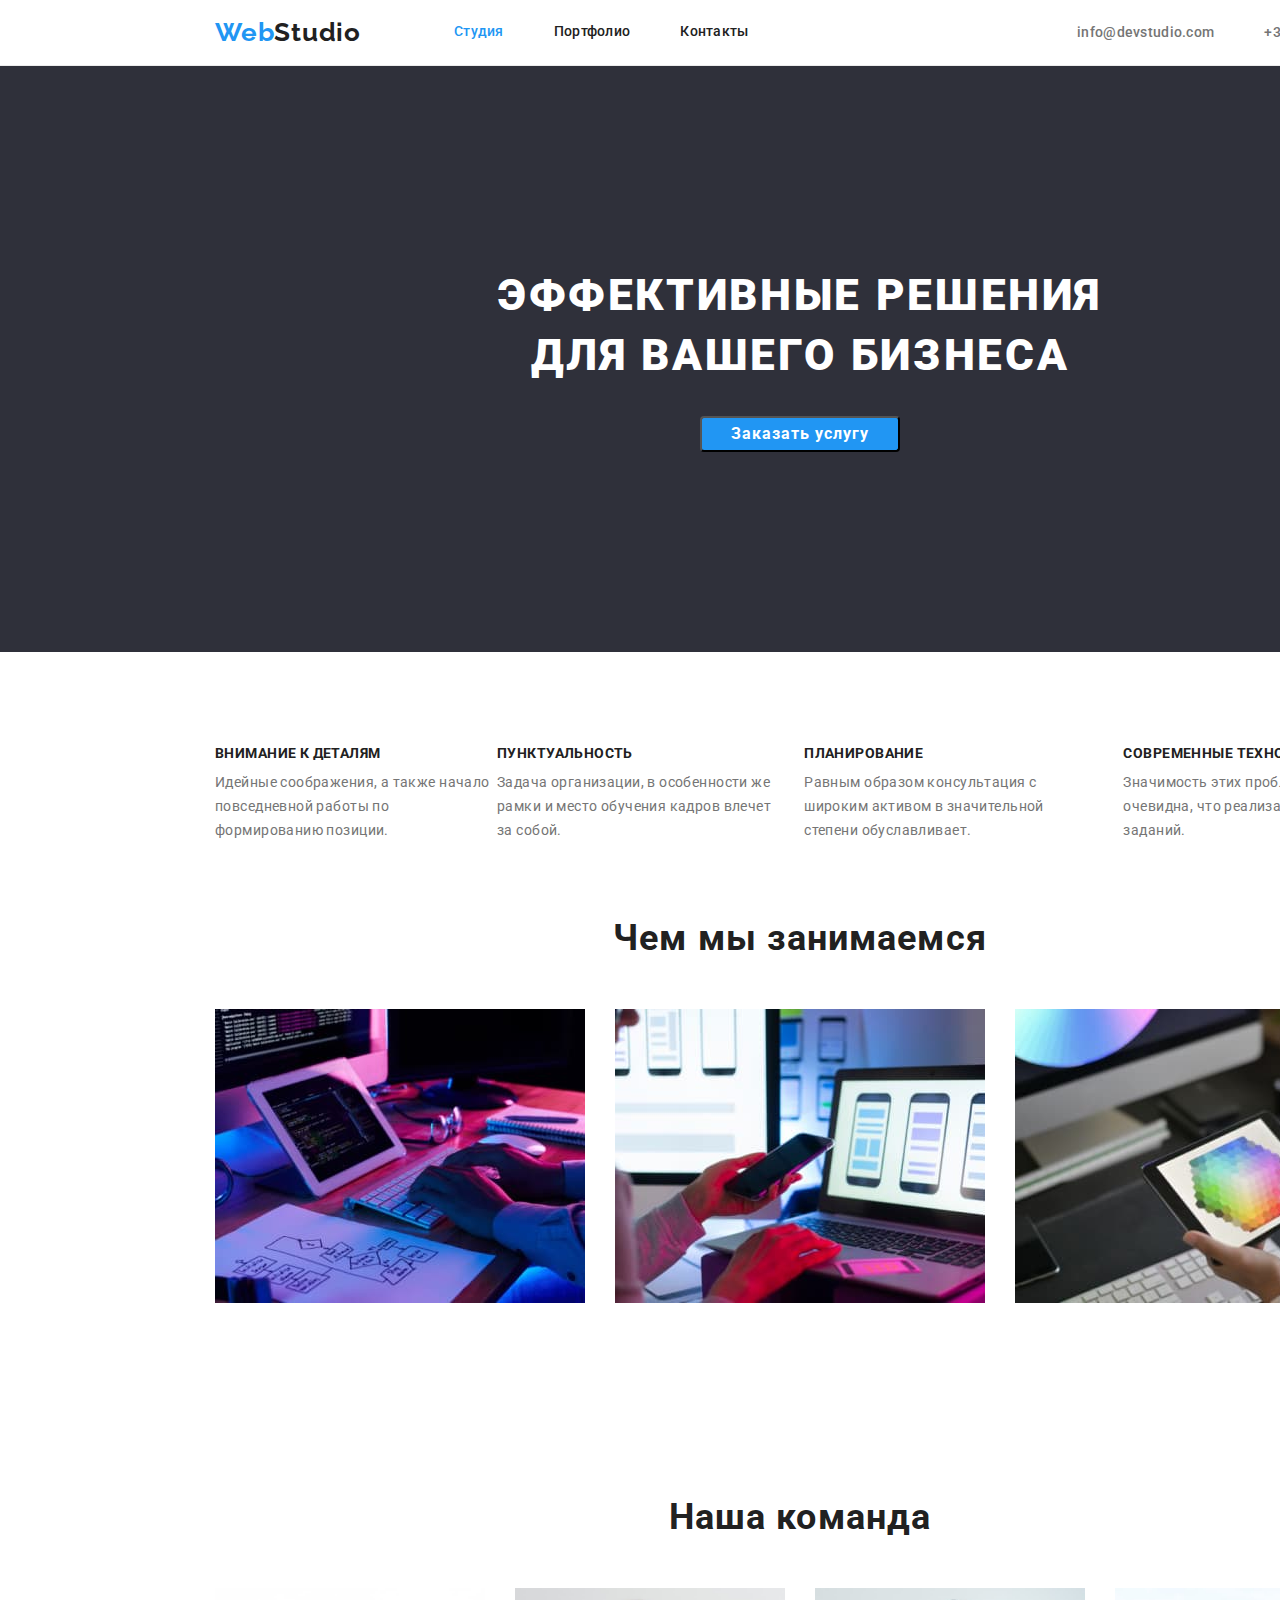
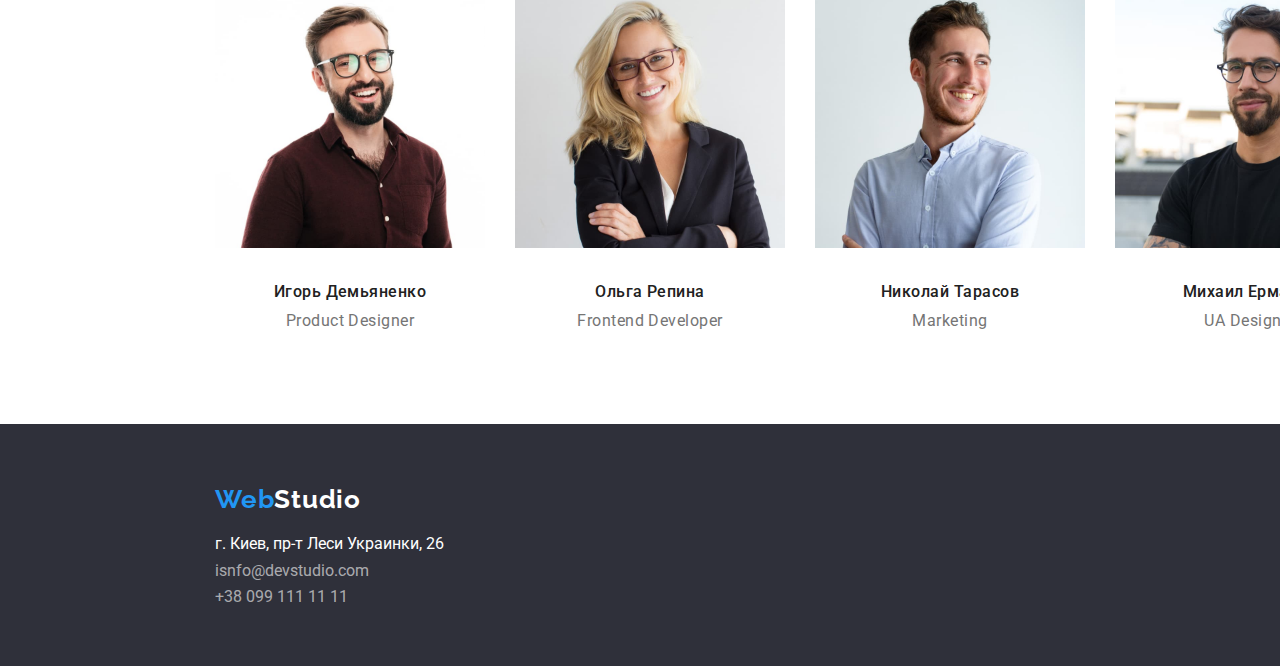
==== commit 59746b8e: "Finish" ====
--- a/index.html
+++ b/index.html
@@ -6,9 +6,9 @@
     <meta name="viewport" content="width=device-width, initial-scale=1.0" />
     <title>Document</title>
     <link
-    rel="stylesheet"
-    href="https://cdnjs.cloudflare.com/ajax/libs/modern-normalize/1.1.0/modern-normalize.min.css"
-  />
+      rel="stylesheet"
+      href="https://cdnjs.cloudflare.com/ajax/libs/modern-normalize/1.1.0/modern-normalize.min.css"
+    />
     <link rel="preconnect" href="https://fonts.googleapis.com" />
     <link rel="preconnect" href="https://fonts.gstatic.com" crossorigin />
     <link rel="preconnect" href="https://fonts.googleapis.com" />
@@ -24,141 +24,152 @@
     <link rel="stylesheet" href="./css/stile.css" />
   </head>
   <body class="body">
-      <header class="header">
-        <div class="container header-conteiner">
-          <nav class="navigation">
-            <a href="" class="header-logo logo"
-              ><span class="color-logo">Web</span>Studio</a
+    <header class="header">
+      <div class="container header-conteiner">
+        <nav class="navigation">
+          <a href="" class="header-logo logo"
+            ><span class="color-logo">Web</span>Studio</a
+          >
+          <ul class="header-list">
+            <li class="header-item">
+              <a href="./index.html" class="header-link"
+                ><span class="color-studio">Студия</span></a
+              >
+            </li>
+            <li class="header-item">
+              <a href="./portfolio.html" class="header-link">Портфолио</a>
+            </li>
+            <li class="header-item">
+              <a href="" class="header-link">Контакты</a>
+            </li>
+          </ul>
+        </nav>
+        <ul class="header-list-contacts">
+          <li class="header-item-contacts">
+            <a href="mailto:info@devstudio.com" class="header-link-tel"
+              >info@devstudio.com</a
             >
-            <ul class="header-list">
-              <li class="header-item">
-                <a href="./index.html" class="header-link"><span class="color-studio">Студия</span></a>
-              </li>
-              <li class="header-item">
-                <a href="./portfolio.html" class="header-link">Портфолио</a
-                >
-              </li>
-              <li class="header-item">
-                <a href="" class="header-link">Контакты</a>
-              </li>
-            </ul>
-          </nav>
-          <ul class="header-list-contacts">
-            <li class="header-item-contacts">
-              <a href="mailto:info@devstudio.com" class="header-link-tel"
-                >info@devstudio.com</a
-              >
-            </li>
-            <li class="header-item-contacts">
-              <a href="tel:+380961111111" class="header-link-tel"
-                >+38 096 111 11 11</a
-              >
-            </li>
-          </ul>
-        </div>
-      </header>
+          </li>
+          <li class="header-item-contacts">
+            <a href="tel:+380961111111" class="header-link-tel"
+              >+38 096 111 11 11</a
+            >
+          </li>
+        </ul>
+      </div>
+    </header>
     <main>
       <section class="hero">
+        <div class="container container-hero">
+          <h1 class="hero-title">Эффективные решения для вашего бизнеса</h1>
+          <button type="button" class="btn">Заказать услугу</button>
+        </div>
+      </section>
+      <section class="benefits">
         <div class="container">
-        <h1 class="hero-title">Эффективные решения для вашего бизнеса</h1>
-        <button type="button" class="btn">Заказать услугу</button>
-      </div>
-      </section>
-      <section class="benefits">
-        <h2 class="visually-hidden">Наши приемущества</h2>
-        <ul class="benefits-list">
-          <li class="benefits-item">
-            <h2 class="benefits-title">Внимание к деталям</h2>
-            <p class="benefits-text">
-              Идейные соображения, а также начало повседневной работы по
-              формированию позиции.
-            </p>
-          </li>
-          <li class="benefits-item">
-            <h2 class="benefits-title">Пунктуальность</h2>
-            <p class="benefits-text">
-              Задача организации, в особенности же рамки и место обучения кадров
-              влечет за собой.
-            </p>
-          </li>
-          <li class="benefits-item">
-            <h2 class="benefits-title">Планирование</h2>
-            <p class="benefits-text">
-              Равным образом консультация с широким активом в значительной
-              степени обуславливает.
-            </p>
-          </li>
-          <li class="benefits-item">
-            <h2 class="benefits-title">Современные технологии</h2>
-            <p class="benefits-text">
-              Значимость этих проблем настолько очевидна, что реализация
-              плановых заданий.
-            </p>
-          </li>
-        </ul>
+          <h2 class="visually-hidden">Наши приемущества</h2>
+          <ul class="benefits-list">
+            <li class="">
+              <h2 class="benefits-title">Внимание к деталям</h2>
+              <p class="benefits-text">
+                Идейные соображения, а также начало повседневной работы по
+                формированию позиции.
+              </p>
+            </li>
+            <li class="benefits-item">
+              <h2 class="benefits-title">Пунктуальность</h2>
+              <p class="benefits-text">
+                Задача организации, в особенности же рамки и место обучения
+                кадров влечет за собой.
+              </p>
+            </li>
+            <li class="benefits-item">
+              <h2 class="benefits-title">Планирование</h2>
+              <p class="benefits-text">
+                Равным образом консультация с широким активом в значительной
+                степени обуславливает.
+              </p>
+            </li>
+            <li class="benefits-item">
+              <h2 class="benefits-title">Современные технологии</h2>
+              <p class="benefits-text">
+                Значимость этих проблем настолько очевидна, что реализация
+                плановых заданий.
+              </p>
+            </li>
+          </ul>
+        </div>
       </section>
       <section class="work">
-        <h2 class="our-work">Чем мы занимаемся</h2>
-        <ul class="work-list">
-          <li class="work-item">
-            <img
-              src="./images/1.jpg"
-              alt=" Пользователь работающий за планшетом с клавиатурой"
-              width="370"
-            />
-          </li>
-          <li class="work-item">
-            <img
-              src="images/2.jpg"
-              alt="Пользватель работающий за ноутбуком"
-              width="370"
-            />
-          </li>
-          <li class="work-item">
-            <img
-              src="./images/3.jpg"
-              alt="Пользователь работающий за планшетом"
-              width="370"
-            />
-          </li>
-        </ul>
+        <div class="container">
+          <h2 class="our-work">Чем мы занимаемся</h2>
+          <ul class="work-list">
+            <li class="work-item">
+              <img
+                src="./images/1.jpg"
+                alt=" Пользователь работающий за планшетом с клавиатурой"
+                width="370"
+              />
+            </li>
+            <li class="work-item">
+              <img
+                src="images/2.jpg"
+                alt="Пользватель работающий за ноутбуком"
+                width="370"
+              />
+            </li>
+            <li class="work-item">
+              <img
+                src="./images/3.jpg"
+                alt="Пользователь работающий за планшетом"
+                width="370"
+              />
+            </li>
+          </ul>
+        </div>
       </section>
       <section class="team">
-        <h2 class="team-our">Наша команда</h2>
-        <ul class="team-list">
-          <li class="team-item">
-            <img
-              src="./images/teacher.jpg"
-              alt="Фото Product Designer"
-              width="270"
-            />
-            <h2 class="team-name">Игорь Демьяненко</h2>
-            <p lang="en" class="team-text">Product Designer</p>
-          </li>
-          <li class="team-item">
-            <img
-              src="images/teacher2.jpg"
-              alt="Фото Frontend Developer"
-              width="270"
-            />
-            <h2 class="team-name">Ольга Репина</h2>
-            <p lang="en" class="team-text">Frontend Developer</p>
-          </li>
-          <li class="team-item">
-            <img src="./images/teacher3.jpg" alt="Фото Marketing" width="270" />
-            <h2 class="team-name">Николай Тарасов</h2>
-            <p lang="en" class="team-text">Marketing</p>
-          </li>
-          <li class="team-item">
-            <img
-              src="./images/teacher4.jpg"
-              alt="Фото UI Designer"
-              width="270"
-            />
-            <h2 class="team-name">Михаил Ермаков</h2>
-            <p lang="en" class="team-text">Product Designer</p>
-          </li>
-        </ul>
+        <div class="container">
+          <h2 class="team-our">Наша команда</h2>
+          <ul class="team-list">
+            <li class="team-item">
+              <img
+                src="./images/teacher.jpg"
+                alt="Фото Product Designer"
+                width="270"
+              />
+              <h3 class="team-name">Игорь Демьяненко</h3>
+              <p lang="en" class="team-text">Product Designer</p>
+            </li>
+            <li class="team-item">
+              <img
+                src="images/teacher2.jpg"
+                alt="Фото Frontend Developer"
+                width="270"
+              />
+              <h3 class="team-name">Ольга Репина</h3>
+              <p lang="en" class="team-text">Frontend Developer</p>
+            </li>
+            <li class="team-item">
+              <img
+                src="./images/teacher3.jpg"
+                alt="Фото Marketing"
+                width="270"
+              />
+              <h3 class="team-name">Николай Тарасов</h3>
+              <p lang="en" class="team-text">Marketing</p>
+            </li>
+            <li class="team-item">
+              <img
+                src="./images/teacher4.jpg"
+                alt="Фото UI Designer"
+                width="270"
+              />
+              <h3 class="team-name">Михаил Ермаков</h3>
+              <p lang="en" class="team-text">UA Designer</p>
+            </li>
+          </ul>
+        </div>
       </section>
     </main>
     <footer class="footer">
@@ -185,6 +196,7 @@
             </li>
           </ul>
         </address>
+      </div>
     </footer>
   </body>
 </html>
--- a/css/stile.css
+++ b/css/stile.css
@@ -55,17 +55,14 @@
   padding-right: 15px;
   margin-left: auto;
   margin-right: auto;
-  background-color: darkred;
 }
 .header-conteiner {
   display: flex;
   align-items: center;
-  padding-top: 24px;
-  padding-bottom: 25px;
-  background-color: brown;
 }
 .header {
-  background-color: chartreuse;
+  width: 1600px;
+  border-bottom: 1px solid #ececec;
 }
 
 .navigation {
@@ -78,7 +75,6 @@
   font-size: 26px;
   line-height: 1.19;
   letter-spacing: 0.03em;
-  background-color: cornflowerblue;
 }
 .header-logo {
   margin-right: 93px;
@@ -90,7 +86,6 @@
 
 .header-list {
   display: flex;
-  background-color: deeppink;
 }
 .header-item {
   font-weight: 500;
@@ -98,7 +93,6 @@
   line-height: 1.14;
   letter-spacing: 0.02em;
   color: var(--text-color-grey);
-  background-color: darkgoldenrod;
 }
 .header-list .header-item:not(:last-child) {
   margin-right: 50px;
@@ -112,12 +106,14 @@
 }
 
 .header-link {
+  display: block;
+  padding-top: 24px;
+  padding-bottom: 25px;
   font-weight: 500;
   font-size: 14px;
   line-height: 1.14;
   letter-spacing: 0.02em;
   color: var(--header-color-black);
-  background-color: darkmagenta;
 }
 .color-studio {
   color: var(--btn-color-blue);
@@ -129,12 +125,12 @@
 }
 
 .header-link-tel {
+  display: block;
   font-weight: 500;
   font-size: 14px;
   line-height: 1.14;
   letter-spacing: 0.02em;
   color: var(--text-color-grey);
-  background-color: gold;
 }
 .header-link-tel:hover,
 .header-link-tel:focus,
@@ -145,26 +141,35 @@
 /* .index.html */
 /* hero */
 .hero {
+  width: 1600px;
   background: var(--fon-background-grey);
 }
 
+.container-hero {
+  padding-top: 200px;
+  padding-bottom: 200px;
+}
 .hero-title {
+  display: block;
   width: 696px;
   margin: 0 auto;
-  padding-top: 200px;
-  padding-bottom: 280px;
+  text-align: center;
   font-weight: 900;
   font-size: 44px;
   line-height: 1.36;
-  text-align: center;
   letter-spacing: 0.06em;
   text-transform: uppercase;
   color: var(--header-color-white);
 }
+
 .btn {
-  display: inline-block;
+  display: block;
   width: 200px;
   margin: 0 auto;
+  text-align: center;
+  margin-top: 30px;
+  border-radius: 4px;
+
   font-family: inherit;
   font-weight: 700;
   font-size: 16px;
@@ -186,6 +191,9 @@
 }
 
 /* benefits */
+.benefits {
+  width: 1600px;
+}
 
 .benefits-our {
   font-weight: 700;
@@ -194,8 +202,16 @@
   letter-spacing: 0.03em;
   color: var(--header-color-black);
 }
-
+.benefits-list {
+  display: flex;
+  padding-top: 94px;
+  padding-bottom: 74px;
+}
+.benefits-item:not(:last-child) {
+  margin-right: 30px;
+}
 .benefits-title {
+  margin-bottom: 10px;
   font-weight: 700;
   font-size: 14px;
   line-height: 1.14;
@@ -212,31 +228,66 @@
   color: var(--text-color-grey);
 }
 /* work */
+.work {
+  width: 1600px;
+}
+
 .our-work {
+  text-align: center;
+  padding-bottom: 50px;
   font-weight: 700;
   font-size: 36px;
   line-height: 1.17;
   letter-spacing: 0.03em;
   color: var(--header-color-black);
 }
-
+.work-list {
+  display: flex;
+  padding-bottom: 94px;
+}
+.work-item:not(:last-child) {
+  margin-right: 30px;
+}
 /* team */
+.team {
+  width: 1600px;
+}
 .team-our {
+  padding-top: 94px;
+  padding-bottom: 50px;
+  text-align: center;
   font-weight: 700;
   font-size: 36px;
   line-height: 1.17;
   letter-spacing: 0.03em;
   color: var(--header-color-black);
 }
+.team-list {
+  display: flex;
+}
+.team-item {
+  padding-bottom: 94px;
+}
+.team-item:not(:last-child) {
+  margin-right: 30px;
+}
+
 .team-name {
+  margin-top: 30px;
+  text-align: center;
   font-weight: 500;
   font-size: 16px;
   line-height: 1.19;
   letter-spacing: 0.03em;
   color: var(--header-color-black);
 }
+.team-list:not(:last-child) {
+  margin-right: 30px;
+}
 
 .team-text {
+  text-align: center;
+  margin-top: 10px;
   font-weight: 400;
   font-size: 16px;
   line-height: 1.19;
@@ -247,30 +298,31 @@
 /* portfolio */
 /* filter */
 .filter {
-  background-color: chocolate;
-}
+  width: 1600px;
+}
+
 .container-content {
   padding-top: 94px;
   padding-bottom: 94px;
-  background-color: cadetblue;
 }
 .filter-list {
   display: flex;
   flex-wrap: wrap;
   justify-content: center;
+  padding-bottom: 16px;
   margin-bottom: 34px;
 }
 .filter-btn {
   margin-left: 8px;
-  padding-bottom: 16px;
   font-family: inherit;
   font-weight: 500;
   font-size: 16px;
   line-height: 1.63;
   letter-spacing: 0.03em;
   color: #212121;
+  background: #f5f4fa;
+  border-radius: 4px;
   cursor: pointer;
-  background-color: rgb(94, 13, 31);
 }
 
 .color-portfolio {
@@ -283,16 +335,14 @@
 /* content */
 .content-list {
   display: flex;
-  justify-content: space-around;
   flex-wrap: wrap;
-  justify-content: center;
-  margin-left: -30px;
-  margin-bottom: -30px;
-}
+  border-bottom: 1px solid #ececec;
+  margin: -15px;
+}
+
 .content-item {
-  width: calc((100%- 90px) / 3);
-  margin-left: 30px;
-  margin-bottom: 30px;
+  width: calc((100% - 90) / 3);
+  margin: 15px;
 }
 
 .content-title {
@@ -304,7 +354,6 @@
   line-height: 2;
   letter-spacing: 0.06em;
   color: var(--header-color-black);
-  background-color: blue;
 }
 
 .content-text {
@@ -314,12 +363,12 @@
   line-height: 1.87;
   letter-spacing: 0.03em;
   color: var(--text-color-grey);
-  background-color: darkgreen;
 }
 
 /* footer */
 
 .footer {
+  width: 1600px;
   background-color: var(--fon-background-grey);
 }
 .conteiner-footer {
@@ -330,14 +379,15 @@
   padding-top: 60px;
   margin-left: auto;
   margin-right: auto;
-  background-color: darkmagenta;
 }
 .footer-logo {
+  display: inline-block;
   margin-bottom: 20px;
 }
 .footer-address {
   font-style: normal;
 }
+
 .footer-item:not(:last-child) {
   margin-bottom: 8px;
 }
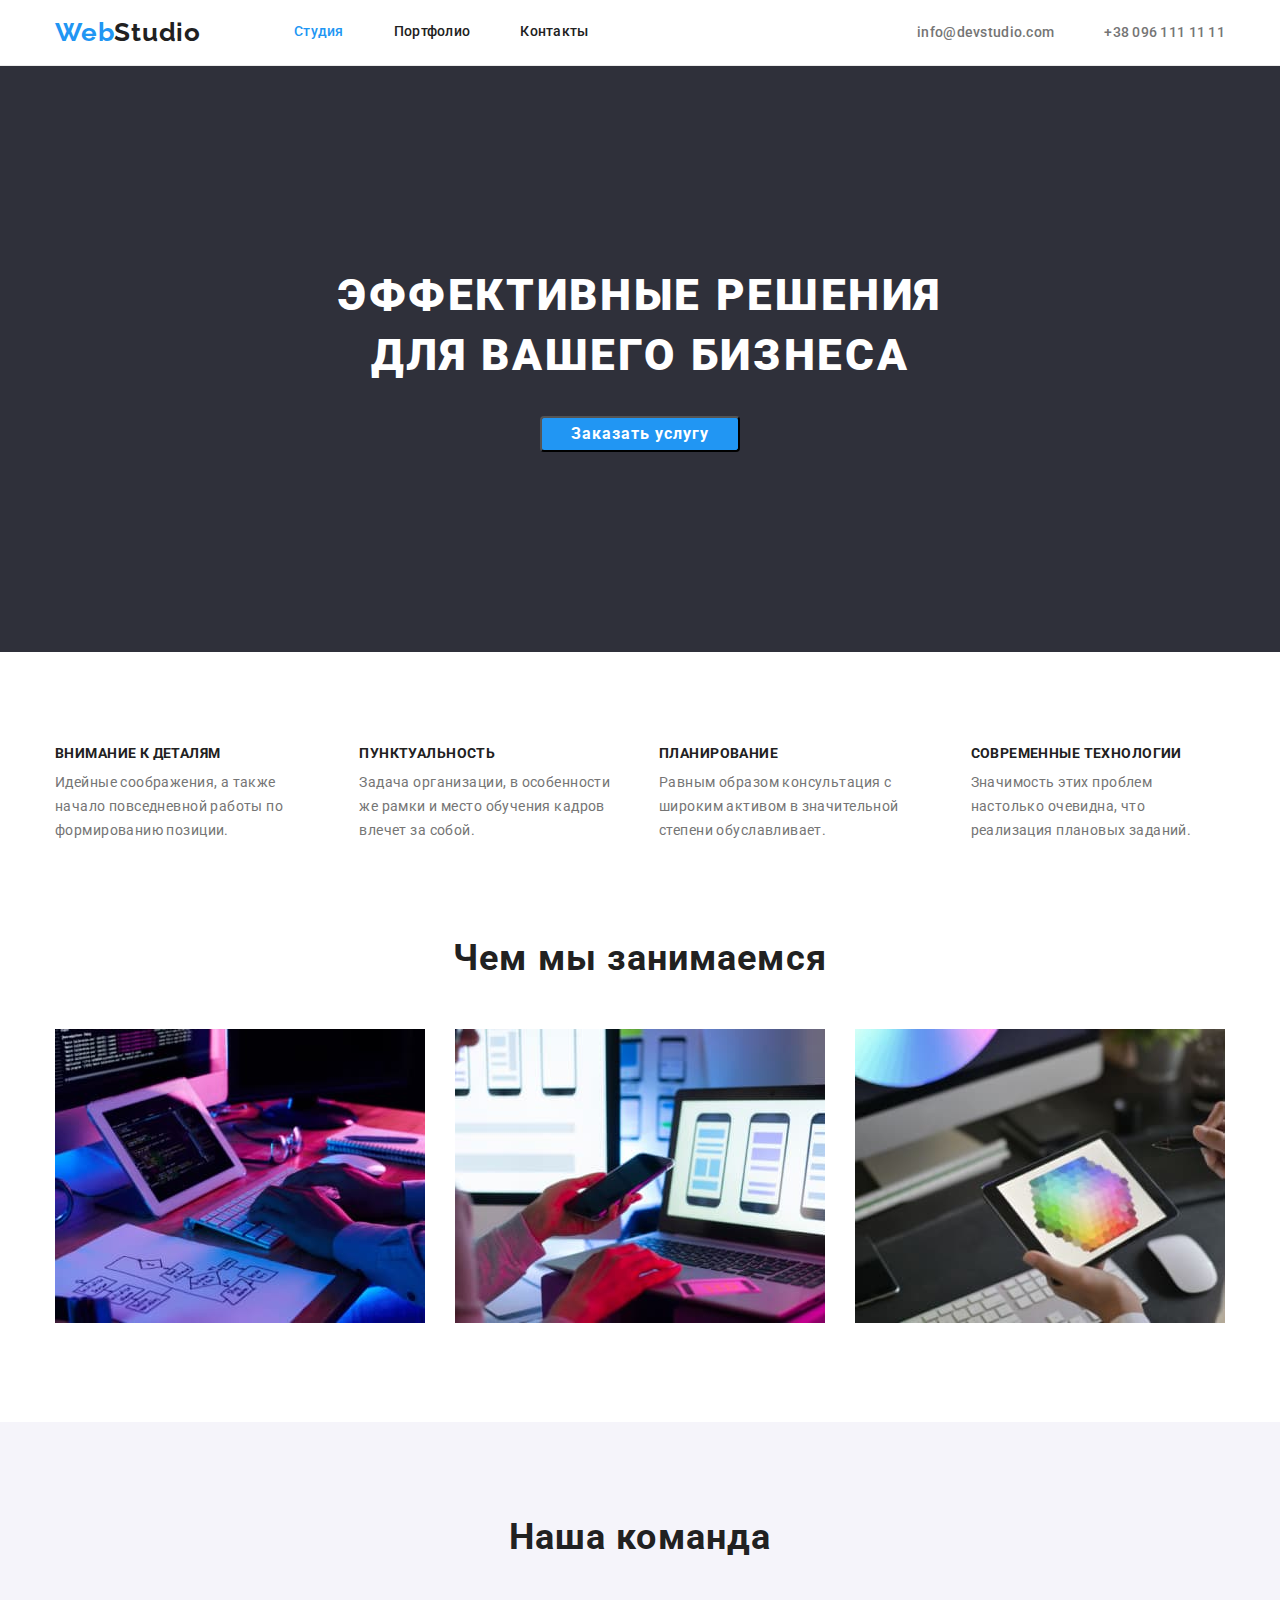
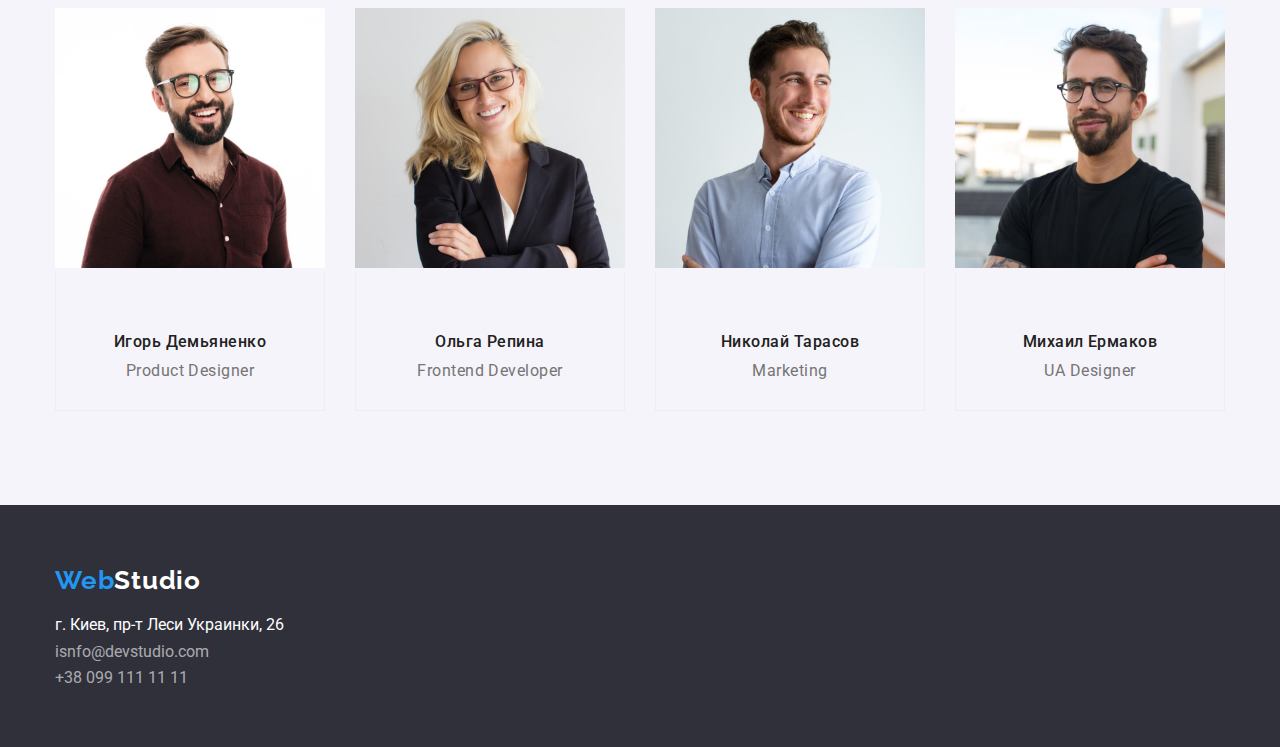
==== commit 4be60fc9: "Finish2" ====
--- a/index.html
+++ b/index.html
@@ -60,16 +60,16 @@
     </header>
     <main>
       <section class="hero">
-        <div class="container container-hero">
+        <div class="container">
           <h1 class="hero-title">Эффективные решения для вашего бизнеса</h1>
           <button type="button" class="btn">Заказать услугу</button>
         </div>
       </section>
-      <section class="benefits">
+      <section class="section benefits">
         <div class="container">
           <h2 class="visually-hidden">Наши приемущества</h2>
           <ul class="benefits-list">
-            <li class="">
+            <li class="benefits-item">
               <h2 class="benefits-title">Внимание к деталям</h2>
               <p class="benefits-text">
                 Идейные соображения, а также начало повседневной работы по
@@ -100,7 +100,7 @@
           </ul>
         </div>
       </section>
-      <section class="work">
+      <section class="section work">
         <div class="container">
           <h2 class="our-work">Чем мы занимаемся</h2>
           <ul class="work-list">
@@ -128,7 +128,7 @@
           </ul>
         </div>
       </section>
-      <section class="team">
+      <section class="section team">
         <div class="container">
           <h2 class="team-our">Наша команда</h2>
           <ul class="team-list">
@@ -138,8 +138,10 @@
                 alt="Фото Product Designer"
                 width="270"
               />
-              <h3 class="team-name">Игорь Демьяненко</h3>
-              <p lang="en" class="team-text">Product Designer</p>
+              <div class="team-div">
+                <h3 class="team-name">Игорь Демьяненко</h3>
+                <p lang="en" class="team-text">Product Designer</p>
+              </div>
             </li>
             <li class="team-item">
               <img
@@ -147,8 +149,10 @@
                 alt="Фото Frontend Developer"
                 width="270"
               />
-              <h3 class="team-name">Ольга Репина</h3>
-              <p lang="en" class="team-text">Frontend Developer</p>
+              <div class="team-div">
+                <h3 class="team-name">Ольга Репина</h3>
+                <p lang="en" class="team-text">Frontend Developer</p>
+              </div>
             </li>
             <li class="team-item">
               <img
@@ -156,8 +160,10 @@
                 alt="Фото Marketing"
                 width="270"
               />
-              <h3 class="team-name">Николай Тарасов</h3>
-              <p lang="en" class="team-text">Marketing</p>
+              <div class="team-div">
+                <h3 class="team-name">Николай Тарасов</h3>
+                <p lang="en" class="team-text">Marketing</p>
+              </div>
             </li>
             <li class="team-item">
               <img
@@ -165,15 +171,17 @@
                 alt="Фото UI Designer"
                 width="270"
               />
-              <h3 class="team-name">Михаил Ермаков</h3>
-              <p lang="en" class="team-text">UA Designer</p>
+              <div class="team-div">
+                <h3 class="team-name">Михаил Ермаков</h3>
+                <p lang="en" class="team-text">UA Designer</p>
+              </div>
             </li>
           </ul>
         </div>
       </section>
     </main>
     <footer class="footer">
-      <div class="conteiner-footer">
+      <div class="container container-footer">
         <a href="" class="footer-logo logo"
           ><span class="color-logo">Web</span>Studio</a
         >
--- a/css/stile.css
+++ b/css/stile.css
@@ -5,6 +5,7 @@
   --btn-color-blue: #2196f3;
   --fon-background-grey: #2f303a;
   --fon-background-white: #e5e5e5;
+  --bacground-team: #f5f4fa;
   --footer-link-color: rgba(255, 255, 255, 0.6);
 }
 
@@ -61,7 +62,6 @@
   align-items: center;
 }
 .header {
-  width: 1600px;
   border-bottom: 1px solid #ececec;
 }
 
@@ -140,15 +140,13 @@
 
 /* .index.html */
 /* hero */
+
 .hero {
-  width: 1600px;
-  background: var(--fon-background-grey);
-}
-
-.container-hero {
   padding-top: 200px;
   padding-bottom: 200px;
-}
+  background: var(--fon-background-grey);
+}
+
 .hero-title {
   display: block;
   width: 696px;
@@ -191,10 +189,10 @@
 }
 
 /* benefits */
-.benefits {
-  width: 1600px;
-}
-
+.section {
+  padding-top: 94px;
+  padding-bottom: 94px;
+}
 .benefits-our {
   font-weight: 700;
   font-size: 36px;
@@ -204,8 +202,6 @@
 }
 .benefits-list {
   display: flex;
-  padding-top: 94px;
-  padding-bottom: 74px;
 }
 .benefits-item:not(:last-child) {
   margin-right: 30px;
@@ -229,12 +225,11 @@
 }
 /* work */
 .work {
-  width: 1600px;
-}
-
+  padding-top: 0;
+}
 .our-work {
   text-align: center;
-  padding-bottom: 50px;
+  margin-bottom: 50px;
   font-weight: 700;
   font-size: 36px;
   line-height: 1.17;
@@ -243,18 +238,22 @@
 }
 .work-list {
   display: flex;
-  padding-bottom: 94px;
 }
 .work-item:not(:last-child) {
   margin-right: 30px;
 }
+
+.img {
+  display: block;
+  max-width: 100%;
+  max-height: auto;
+}
 /* team */
 .team {
-  width: 1600px;
+  background: var(--bacground-team);
 }
 .team-our {
-  padding-top: 94px;
-  padding-bottom: 50px;
+  margin-bottom: 50px;
   text-align: center;
   font-weight: 700;
   font-size: 36px;
@@ -265,13 +264,16 @@
 .team-list {
   display: flex;
 }
-.team-item {
-  padding-bottom: 94px;
-}
+
 .team-item:not(:last-child) {
   margin-right: 30px;
 }
-
+.team-div {
+  padding-top: 30px;
+  padding-bottom: 30px;
+  border: 1px solid #eeeeee;
+  border-top: none;
+}
 .team-name {
   margin-top: 30px;
   text-align: center;
@@ -297,31 +299,27 @@
 
 /* portfolio */
 /* filter */
-.filter {
-  width: 1600px;
-}
-
-.container-content {
-  padding-top: 94px;
-  padding-bottom: 94px;
-}
+
 .filter-list {
   display: flex;
   flex-wrap: wrap;
   justify-content: center;
-  padding-bottom: 16px;
-  margin-bottom: 34px;
-}
+  margin-bottom: 50px;
+}
+.filter-item:not(:first-child) {
+  margin-left: 8px;
+}
+
 .filter-btn {
-  margin-left: 8px;
+  padding: 6px 22px;
   font-family: inherit;
   font-weight: 500;
   font-size: 16px;
   line-height: 1.63;
   letter-spacing: 0.03em;
-  color: #212121;
   background: #f5f4fa;
   border-radius: 4px;
+  border: none;
   cursor: pointer;
 }
 
@@ -336,19 +334,28 @@
 .content-list {
   display: flex;
   flex-wrap: wrap;
-  border-bottom: 1px solid #ececec;
   margin: -15px;
 }
 
 .content-item {
-  width: calc((100% - 90) / 3);
+  width: calc((100% - 90px) / 3);
   margin: 15px;
 }
-
+.img {
+  display: block;
+  max-width: 100%;
+  max-height: auto;
+}
+.content-div {
+  padding-top: 20px;
+  padding-bottom: 20px;
+  padding-left: 24px;
+  padding-right: 24px;
+  border: 1px solid #eeeeee;
+  border-top: none;
+}
 .content-title {
-  margin-top: 20px;
   margin-bottom: 4px;
-  margin-left: 24px;
   font-weight: 700;
   font-size: 18px;
   line-height: 2;
@@ -357,8 +364,6 @@
 }
 
 .content-text {
-  margin-left: 24px;
-  margin-bottom: 20px;
   font-size: 16px;
   line-height: 1.87;
   letter-spacing: 0.03em;
@@ -368,18 +373,11 @@
 /* footer */
 
 .footer {
-  width: 1600px;
-  background-color: var(--fon-background-grey);
-}
-.conteiner-footer {
-  width: 1200px;
-  padding-left: 15px;
-  padding-right: 15px;
   padding-bottom: 60px;
   padding-top: 60px;
-  margin-left: auto;
-  margin-right: auto;
-}
+  background-color: var(--fon-background-grey);
+}
+
 .footer-logo {
   display: inline-block;
   margin-bottom: 20px;
